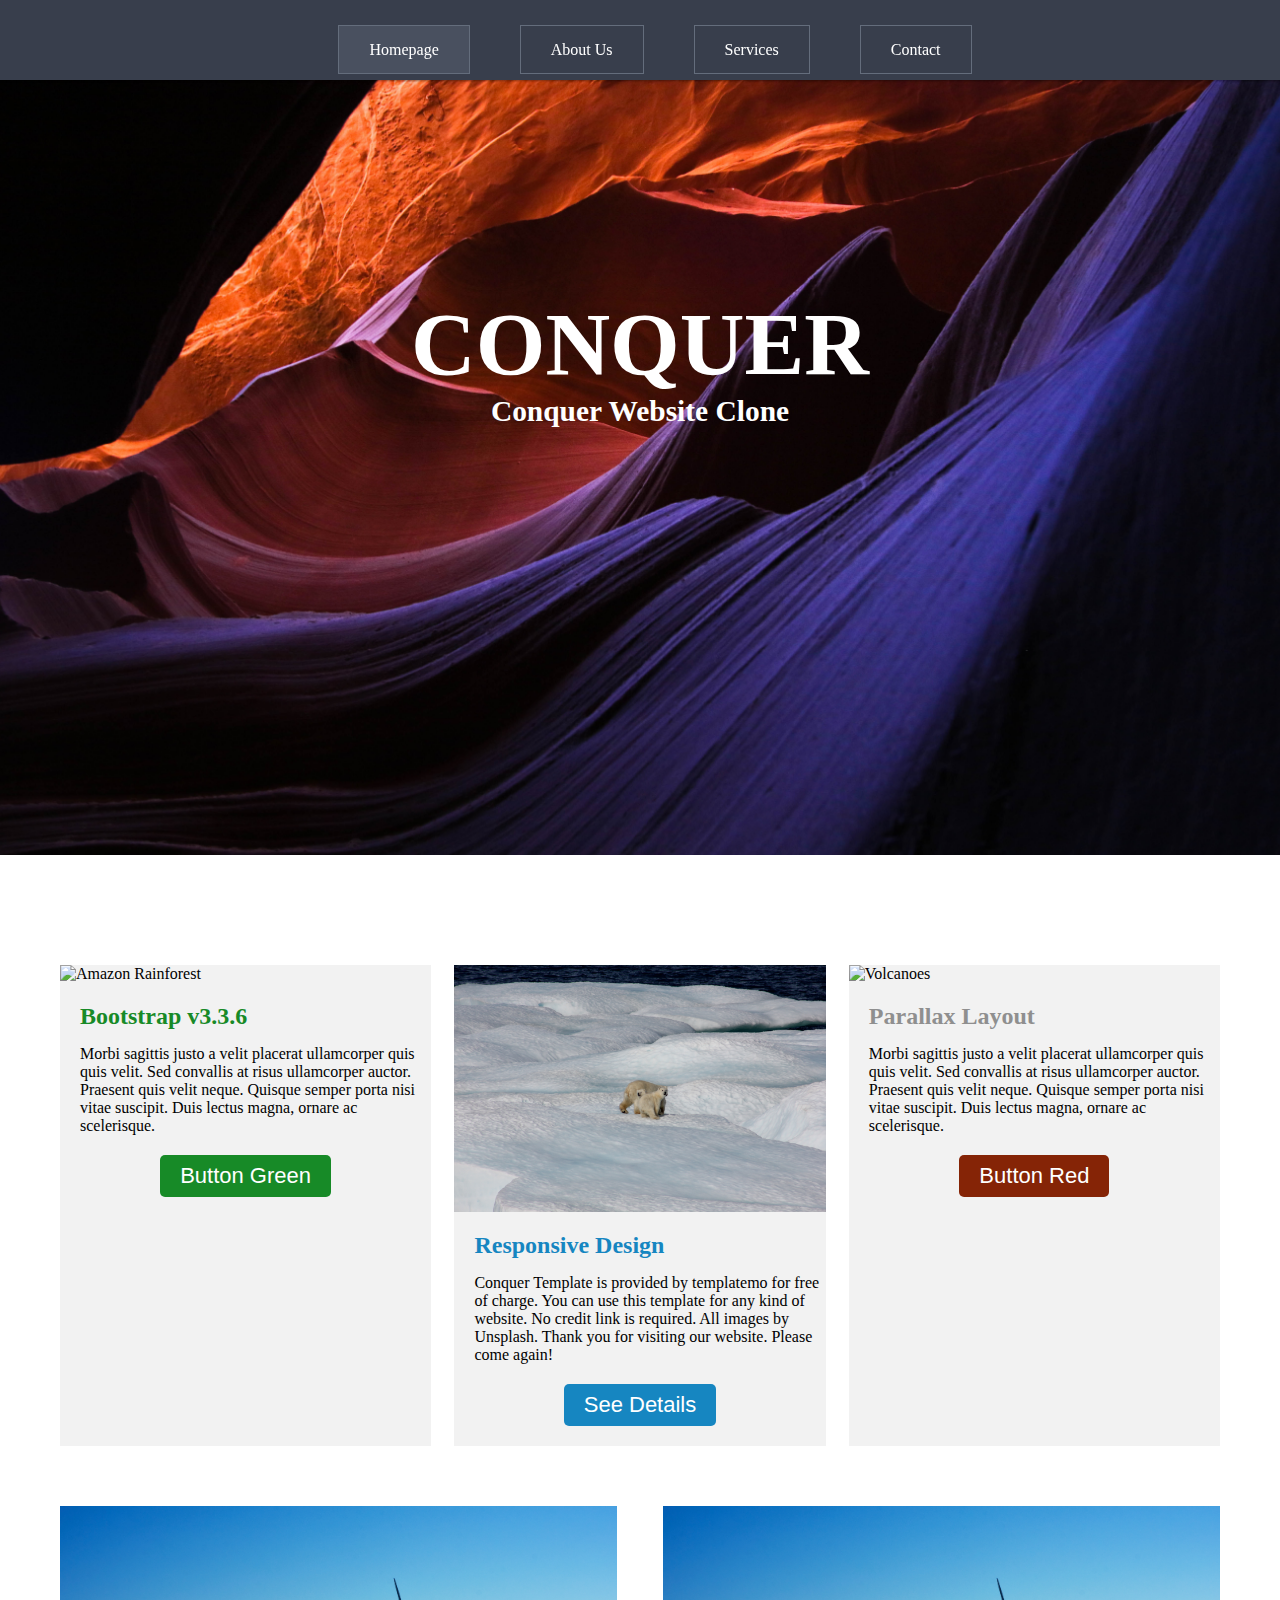
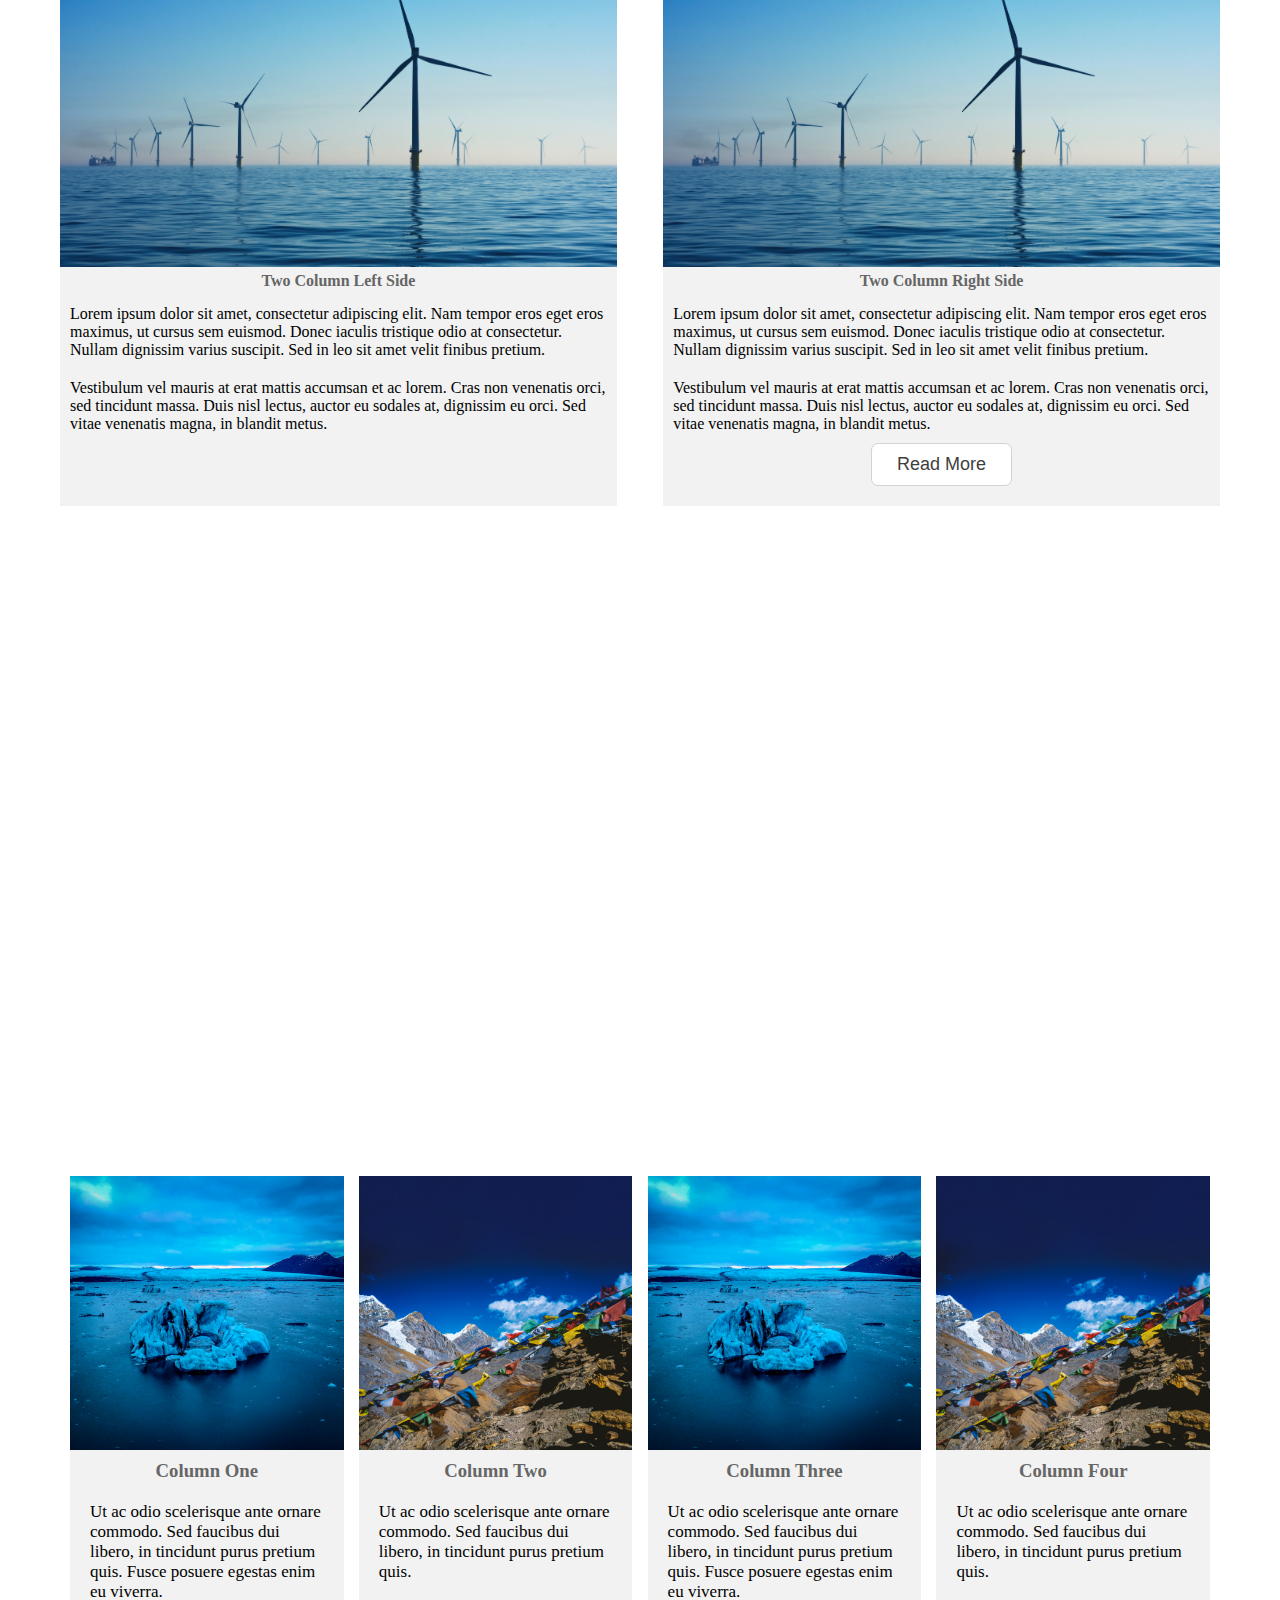
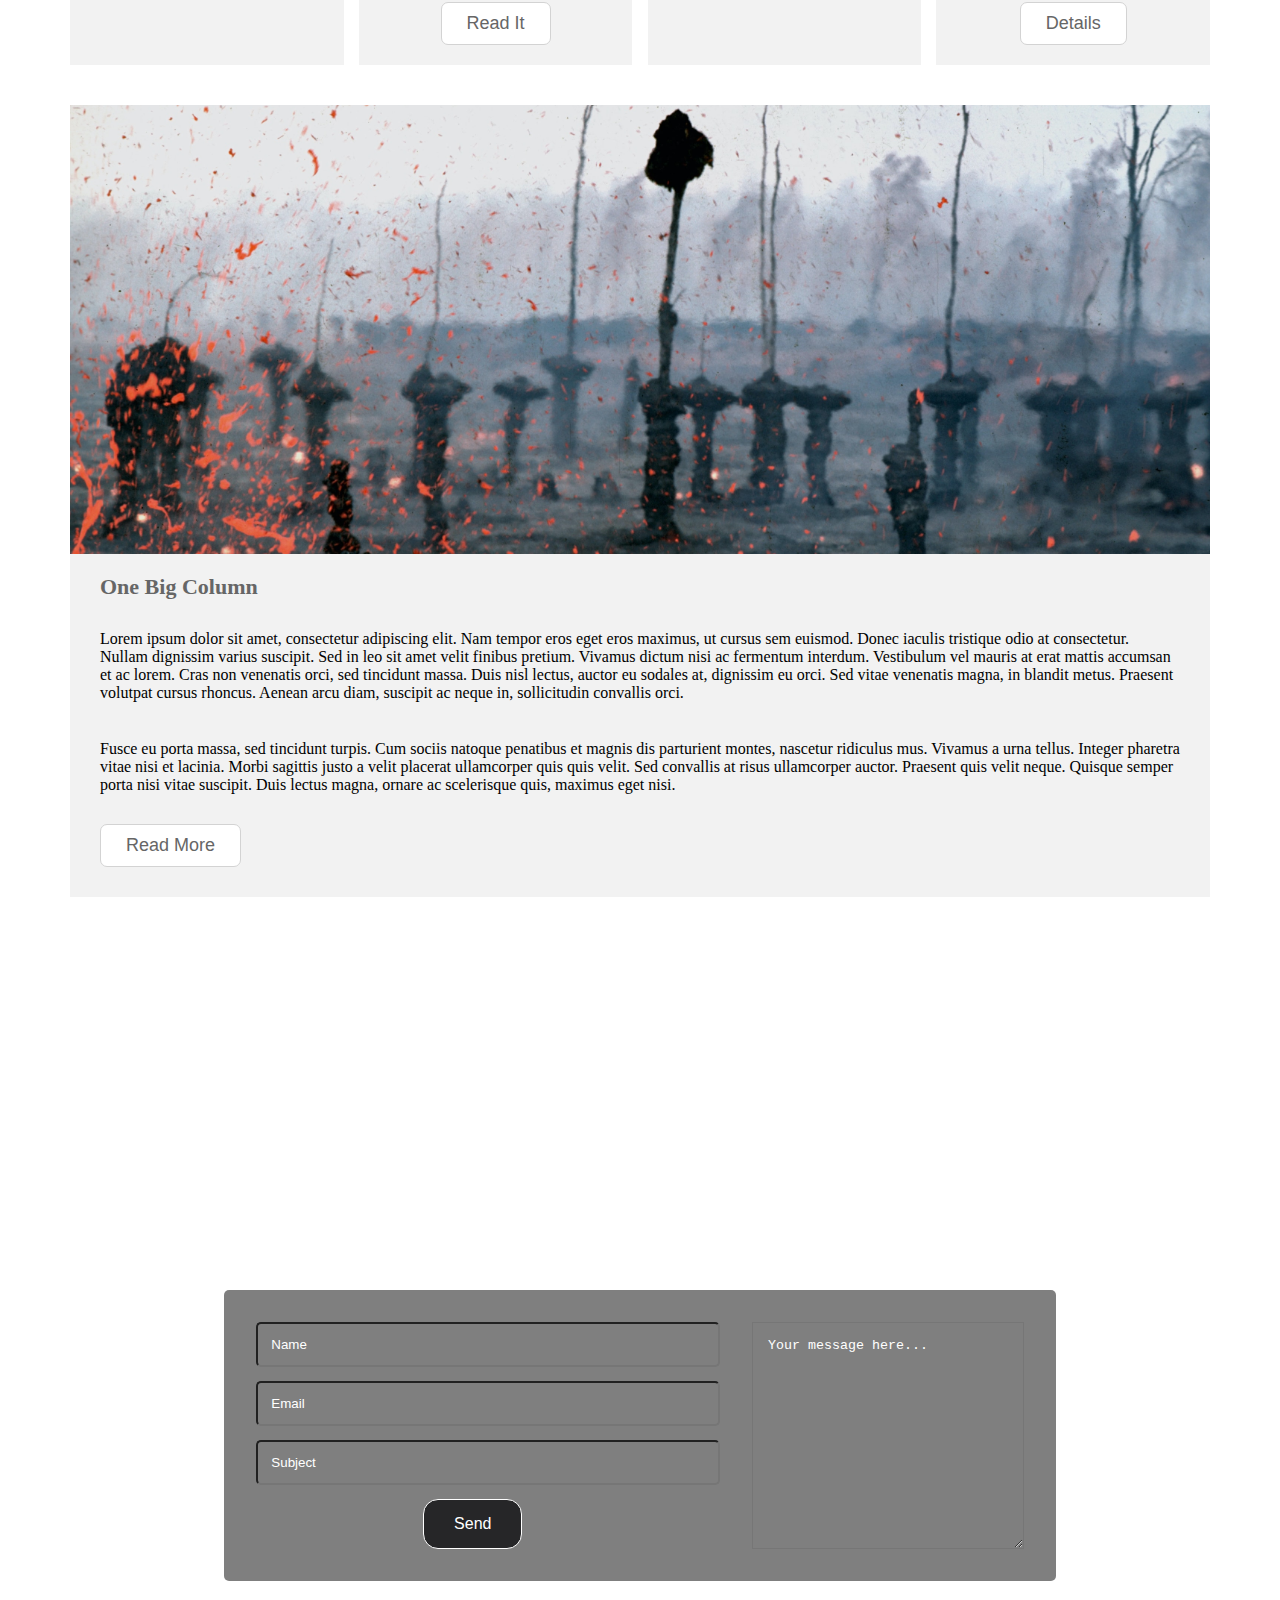
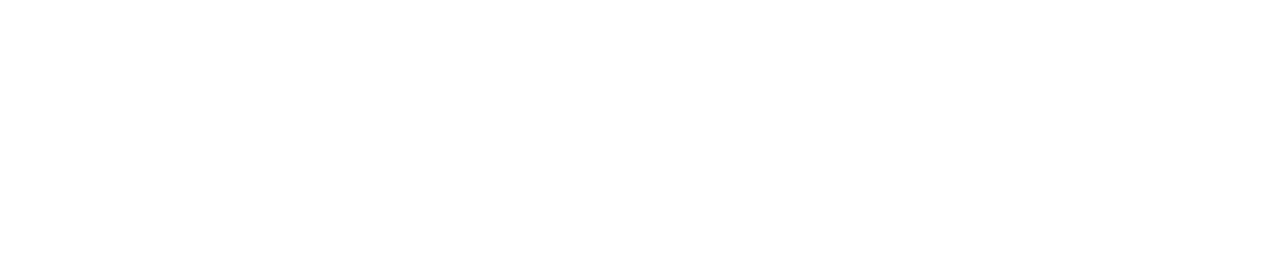
==== index.html @ 20e5e68e "menu" ====
<!DOCTYPE html>
<html lang="en">

<head>
    <meta charset="UTF-8">
    <meta name="viewport" content="width=device-width, initial-scale=1.0">
    <title>Conquer Website Clone</title>
    <link rel="stylesheet" href="style.css">
    <script src="https://kit.fontawesome.com/e065ef4b65.js" crossorigin="anonymous"></script>
</head>

<body>
    
    <div class="top-bar">
       
        <nav class="menu">
            <label for="toggle" class="nav-btn">
                &#9776;
            </label>
            <input type="checkbox" id="toggle" class="hidden" />
         
 
             <div class="nav-wrapper">
             <ul>
 
                 <li ><a href="#home" class="active">Homepage</a></li>
                 <li><a href="#about">About Us</a></li>
                 <li><a href="#services">Services</a></li>
                 <li><a href="#contact">Contact</a></li>
             </ul>
         </div>
         </nav>
        
    
    </div>

    
    <div class="banner">
        <div class="banner-text">
            <div class="banner-text-items">
                <h1>Conquer</h1>
                <h2>Conquer Website Clone</h2>
            </div>
        </div>
    </div>

    <section id="about">


        <div class="about-wrapper">
            <!--Section cards-->
            <div class="card">
                <img src="/img/conscious-design-_eCZjlVE2zI-unsplash.jpg" alt="Amazon Rainforest">
                <h4>Bootstrap v3.3.6</h4>
                <p>Morbi sagittis justo a velit placerat ullamcorper quis quis velit. Sed convallis at risus
                    ullamcorper auctor. Praesent quis velit neque. Quisque semper porta nisi vitae suscipit.
                    Duis lectus magna, ornare ac scelerisque.</p>
                    <button>Button Green</button>
            </div>

            <div class="card">
                <img src="/img/noaa-Om82WVFDHLA-unsplash.jpg" alt="Polar Bear">
                <h4>Responsive Design</h4>
                <p>Conquer Template is provided by templatemo for free of charge. You can use this template for
                    any kind of website. No credit link is required. All images by Unsplash. Thank you for visiting
                    our website. Please come again!</p>
                <button>See Details</button>
            </div>

            <div class="card">
                <img src="/img/yosh-ginsu-qexZLgMcbPc-unsplash.jpg" alt="Volcanoes">
                <h4>Parallax Layout</h4>
                <p>Morbi sagittis justo a velit placerat ullamcorper quis quis velit. Sed convallis at risus
                    ullamcorper auctor. Praesent quis velit neque. Quisque semper porta nisi vitae suscipit.
                    Duis
                    lectus magna, ornare ac scelerisque.
                </p>
                <button>Button Red</button>
            </div>

            <div class="extra-cards">
                <img src="/img/nicholas-doherty-pONBhDyOFoM-unsplash.jpg" alt="Windmill">
                <h4>Two Column Left Side</h4>
                <p>Lorem ipsum dolor sit amet, consectetur adipiscing elit. Nam tempor eros eget eros maximus,
                    ut cursus
                    sem euismod. Donec iaculis tristique odio at consectetur. Nullam dignissim varius suscipit.
                    Sed in
                    leo sit amet velit finibus pretium.</p>
                <p>Vestibulum vel mauris at erat mattis accumsan et ac lorem. Cras non venenatis orci, sed
                    tincidunt
                    massa. Duis nisl lectus, auctor eu sodales at, dignissim eu orci. Sed vitae venenatis magna,
                    in
                    blandit metus.</p>
            </div>

            <div class="extra-cards">
                <img src="/img/nicholas-doherty-pONBhDyOFoM-unsplash.jpg" alt="Windmill">
                <h4>Two Column Right Side</h4>
                <p>Lorem ipsum dolor sit amet, consectetur adipiscing elit. Nam tempor eros eget eros maximus,
                    ut cursus
                    sem euismod. Donec iaculis tristique odio at consectetur. Nullam dignissim varius suscipit.
                    Sed in
                    leo sit amet velit finibus pretium.</p>
                <p>Vestibulum vel mauris at erat mattis accumsan et ac lorem. Cras non venenatis orci, sed
                    tincidunt
                    massa. Duis nisl lectus, auctor eu sodales at, dignissim eu orci. Sed vitae venenatis magna,
                    in
                    blandit metus.</p>
                <button>Read More</button>
            </div>


        </div>
    </section>

  <section id="services">

    <div class="service-banner">
        <div class="service-banner-text">
            <div class="service-banner-text-items">
                <h3>Our Services</h3>
                <p>Nunc diam leo, fringilla vulputate elit lobortis, consectetur vestibulum quam. Sed id
                    felis ligula. In euismod libero at magna dapibus, in rutrum velit lacinia.
                    Etiam a mi quis arcu varius condimentum.</p>
            </div>
        </div>
    </div>

    
<div class="service-wrapper">

            <!--Section cards-->
           <div class="service-card">

                <img src="/img/benjamin-bindewald-lCW7Jg4Ivyo-unsplash.jpg" alt="Iceberg">

                <h3>Column One</h3>
                <p>Ut ac odio scelerisque ante ornare commodo. Sed faucibus dui libero, in tincidunt purus
                    pretium quis.
                    Fusce posuere egestas enim eu viverra.</p>
            </div>

            <div class="service-card">

                <img src="/img/fernando-saltos-wik-W8UfagA-unsplash.jpg" alt="Mountain">

                <h3>Column Two</h3>
                <p>Ut ac odio scelerisque ante ornare commodo. Sed faucibus dui libero, in tincidunt purus
                    pretium quis.
                </p>
                <button>Read It</button>
            </div>

            <div class="service-card">
                <img src="/img/benjamin-bindewald-lCW7Jg4Ivyo-unsplash.jpg" alt="Iceberg">


                <h3>Column Three</h3>
                <p>Ut ac odio scelerisque ante ornare commodo. Sed faucibus dui libero, in tincidunt purus
                    pretium quis.
                    Fusce posuere egestas enim eu viverra.</p>
            </div>

            <div class="service-card">
                <img src="/img/fernando-saltos-wik-W8UfagA-unsplash.jpg" alt="Mountain">

                <h3>Column Four</h3>
                <p>Ut ac odio scelerisque ante ornare commodo. Sed faucibus dui libero, in tincidunt purus
                    pretium quis.
                </p>
                <button>Details</button>
            </div>

           
            <div class="extra-col">
                <img src="/img/usgs-k7WetNdaY6A-unsplash.jpg" alt="">
                <h3>One Big Column</h3>
                <p>Lorem ipsum dolor sit amet, consectetur adipiscing elit. Nam tempor eros eget eros maximus, ut
                    cursus sem euismod. Donec iaculis tristique odio at consectetur. Nullam dignissim varius
                    suscipit. Sed in leo sit amet velit finibus pretium. Vivamus dictum nisi ac fermentum interdum.
                    Vestibulum vel mauris at erat mattis accumsan et ac lorem. Cras non venenatis orci, sed
                    tincidunt massa. Duis nisl lectus, auctor eu sodales at, dignissim eu orci. Sed vitae venenatis
                    magna, in blandit metus. Praesent volutpat cursus rhoncus. Aenean arcu diam, suscipit ac neque
                    in, sollicitudin convallis orci.</p><br>
                <p>Fusce eu porta massa, sed tincidunt turpis. Cum sociis natoque penatibus et magnis dis parturient
                    montes, nascetur ridiculus mus. Vivamus a urna tellus. Integer pharetra vitae nisi et lacinia.
                    Morbi sagittis justo a velit placerat ullamcorper quis quis velit. Sed convallis at risus
                    ullamcorper auctor. Praesent quis velit neque. Quisque semper porta nisi vitae suscipit. Duis
                    lectus magna, ornare ac scelerisque quis, maximus eget nisi.</p>

                <button>Read More</button>
            </div>
          

    </section>
    
    <section id="contact">
        <div class="contact-wrapper">

            <div class="contact-text">
                <h2>Contact Form</h2>
                <p>Nunc diam leo, fringilla vulputate elit lobortis, consectetur vestibulum quam. Sed id
                    felis ligula. In euismod libero at magna dapibus, in rutrum velit lacinia.
                    Etiam a mi quis arcu varius condimentum.
                    </p>
                    
            </div>

            <form class="form-area">
                <div class="message-area">
                    <textarea name="" id="msg" placeholder="Your message here..."></textarea>
                </div>

                <div class="details-area">

                    <input type="text" name="" id="name" placeholder="Name" autocomple="off" required>


                    <input type="email" name="" id="name" placeholder="Email" autocomplete="off" required>


                    <input type="text" name="" id="name" placeholder="Subject" autocomplete="off" required>

                    <button type="submit">Send</button>
                </div>

            </form>
           
        </div>
        <button class="btn btn-hidden">
        <i class="fas fa-chevron-circle-up"></i>
    </button>
    </section>
    

  <footer>
   
  </footer>
  
<script src="index.js"></script>


</body>

</html>
---- style.css ----
* {
    margin: 0;
    padding: 0;
}

/* Banner */

.banner {
    background-image: url(/img/jeremy-bishop-tTY4nthc2IY-unsplash.jpg);
    max-width: 100%;
    /*max-width: 1000px;*/
    background-size: cover;
    height: 95vh;
    background-attachment: fixed;
    background-position: center;
    background-repeat: no-repeat;

    
}

.banner-text {
    display: flex;
    padding: 15% 0;
}

.banner-text-items {
    color: #fff;
    margin: auto;
    text-align: center;
    width: 50%;
}

.banner-text-items h1 {
    font-size: 7vw;
    padding-top: 100px;
    text-transform: uppercase;
}

.banner-text-items h2 {
    font-size: 2.3vw;
}

.top-bar {
    width: 100%;
    height: 50px;
    background-color: #383E4C;
    position: fixed;
    box-shadow: 1px 1px 2px rgba(0, 0, 0, 0.4);
    display: flex;
    align-items: center;
    justify-content: center;
    padding: 15px;
}

/*#nav {
   
    position: absolute;
    top: 15px;
    right: 60px;
}*/
.menu ul {
    display: flex;
    list-style-type: none;
    flex-flow: row wrap;
    margin: 20px;
}

.menu ul li {
    padding: 25px;
}

.menu ul li a {
    color: #fff;
    font-size: 1em;
    text-decoration: none;
    border: 1px solid #646D7C;
    padding: 15px 30px;
}

.menu ul li a:hover {
    background-color: #49505F;
}

.nav-btn i {
    width: 35px;
    height: 5px;
    background-color: black;
    margin: 6px 0;
}

a.active {
    background-color: #49505F;
}




/*Section - About */

.about-wrapper {
    display: flex;
    flex-wrap: wrap;
    justify-content: space-between;
    margin: 60px;
    padding-top: 50px;
}

.card {
    flex: 0 1 32%;

}

.card img, .extra-cards img {
    display: block;
    border: 0;
    width: 100%;
    height: auto;
}

.about-wrapper .card, .extra-cards {
    background-color: #F2F2F2;
    padding-bottom: 20px;
}

#about .about-wrapper .card:nth-child(1) h4 {
    color: #178A27;
}

#about .about-wrapper .card:nth-child(2) h4 {
    color: #1686C1;
}

#about .about-wrapper .card:nth-child(3) h4 {
    color: #8F8F8F;
}

.about-wrapper .card h4 {
    font-size: 24px;
    padding: 20px 0 15px 20px;
}

.about-wrapper .card p {
    padding: 0 0 20px 20px;
}

.about-wrapper button {
    font-size: 22px;
    display: block;
    margin: 0 auto;
    padding: 8px 20px;
    border-radius: 5px;
    color: #fff;
    border: none;
}

.about-wrapper button:hover {
    cursor: pointer;
    opacity: 0.7;
    transition: 0.3s;
}

#about .about-wrapper .card:nth-child(1) button {
    background-color: #178A27;
}

#about .about-wrapper .card:nth-child(2) button {
    background-color: #1686C1;
}

#about .about-wrapper .card:nth-child(3) button {
    background-color: #852406;
}

.extra-cards {
    margin-top: 60px;
    padding-bottom: 20px;
    flex: 0 1 48%;
}

.extra-cards h4 {
    color: #666666;
    text-align: center;
    padding: 5px;
}

.extra-cards p {
    padding: 10px;
}

.extra-cards button {
    font-size: 18px;
    color: #3f3e3e;
    background-color: #fff;
    border: 1px solid lightgray;
    display: flex;
    border-radius: 7px;
    padding: 10px 25px;
}

.extra-cards button:hover {
    background-color: lightgray;
    transition: none;
}

/*Services*/

.service-banner {
    background-image: url(/img/hazal-ozturk-yiEYUO0Geic-unsplash.jpg);
    width: 100%;
    background-size: cover;
    height: 60vh;
    background-repeat: no-repeat;
    background-attachment: fixed;
    background-position: center;
}

.service-banner-text {
    display: flex;
    padding: 10% 0;
}

.service-banner-text-items {
    color: #fff;
    margin: auto;
    text-align: center;
}

.service-banner-text-items h3 {
    font-size: 5vw;
    text-transform: uppercase;
}

.service-banner-text-items p {
    font-size: 1.46vw;
    /*width: 50em;*/
}

.service-wrapper {
    display: flex;
    flex-wrap: wrap;
    justify-content: space-between;
    margin: 70px;
    flex: 1;
}

.service-card {
    flex: 0 1 24%;
}

.service-card img {
    display: block;
    border: 0;
    width: 100%;
    height: auto;
}

.service-card {
    background-color: #F2F2F2;
    padding-bottom: 20px;
}

.service-card h3 {
    color: #666666;
    padding-top: 10px;
    text-align: center;
}

.service-card p {
    font-size: 17px;
    padding: 20px;
}

.service-card button {
    font-size: 18px;
    color: #666666;
    background-color: #fff;
    border: 1px solid lightgray;
    display: block;
    margin: 0 auto;
    border-radius: 7px;
    padding: 10px 25px;
}

.extra-col {
    display: flex;
    flex-wrap: wrap;
    justify-content: space-between;
    margin-top: 40px;
    background-color: #F2F2F2;
}

.extra-col img {
    display: block;
    border: 0;
    width: 100%;
    height: auto;
}

.extra-col h3, .extra-col button {
    color: #666666;
}

.extra-col h3 {
    padding: 20px 30px;
    font-size: 22px;
}

.extra-col p {
    margin: 10px;
    padding: 0 20px;
}

.extra-col button {
    font-size: 18px;
    background-color: #fff;
    border: 1px solid lightgray;
    border-radius: 7px;
    margin-top: 20px;
    padding: 10px 25px;
    margin-left: 30px;
    margin-bottom: 30px;
}

.extra-col button:hover {
    cursor: pointer;
    background-color: #eeeeee;
    color: #1e1675;
}

/*Contact*/

.contact-wrapper {
    background-image: url(/img/sebastian-unrau-9Yz9Us5-D0s-unsplash.jpg);
    background-size: cover;
    background-repeat: no-repeat;
    width: 100%;
    height: 100vh;
    background-attachment: fixed;
    background-position: center;
}

.contact-text h2 {
    color: #fff;
    display: flex;
    font-size: 35px;
    justify-content: center;
    padding-top: 8%;
}

.contact-text p {
    color: #fff;
    display: flex;
    font-size: 1.83vw;
    text-align: center;
    padding: 2em 3em 0px 7em;
}

.form-area {
    display: flex;
    background: rgba(0, 0, 0, 0.5);
    border-radius: 5px;
    padding: 2em;
    width: 60%;
    margin: 5em auto;
}

::placeholder {
    color: #fff;
}

.message-area {
    display: flex;
    flex-direction: column;
    order: 2;
}

.message-area textarea {
    flex: 1;
    min-width: 18em;
    background: transparent;
    color: #fff;
    padding: 15px;
}

.details-area {
    flex: 1;
    order: 1;
    margin-right: 3.9em;
}

.details-area input {
    width: 100%;
    background: transparent;
    color: #fff;
    border-radius: 5px;
}

.details-area input, .details-area button {
    padding: 1em;
    margin-bottom: 1em;
}

.details-area button {
    background: #262628;
    color: #fff;
    border: 1px solid #fff;
    padding: 15px 30px;
    border-radius: 15px;
    font-size: 16px;
    display: block;
    margin: 0 auto;
}

.details-area button:hover {
    cursor: pointer;
    background-color: #fff;
    color: #262628;
}

button.btn {
    background-color: transparent;
    border: none;
}

.btn {
    position: fixed;
    z-index: 99;
    font-size: 40px;
    color: #262628;
    cursor: pointer;
    right: 2px;
    bottom: 20px;
    transition: all 300ms;
}

.btn:hover {
    opacity: .95;
}

.btn-hidden {
    visibility: hidden;
    opacity: 0;
}

/*Responsive Design*/

/*Mobile*/

@media screen and (max-width: 425px) {
.top-bar {
    background-color: transparent;
    box-shadow: none;
}

.menu ul {
    flex-direction: column;
}

.menu ul li {
    padding: 15px;
    background-color: red;
}

.menu ul li:nth-child(1) {
    margin-top: 170px;
}


.menu ul li a {
    border: none;
    
    padding: 8px 140px;
  
}


    
    
      
   /* .top-bar,
    .nav-wrapper {
        visibility: hidden;
    }
    button.btn.btn-hidden {
        visibility: hidden;
    }*/
    body {
        background-color: red;
    }

   .about-wrapper  {
/*display: block;*/
flex-direction: column;
    }
.card {
    margin-bottom: 30px;
}

.card:nth-child(3) {
    margin-bottom: 10px;
}

.service-wrapper {
    flex-direction: column;
}
.service-card {
    margin-bottom: 30px;
}

.extra-col {
    column-width: 100%;
}
.service-banner-text {
    padding: 30% 0;
}

.form-area {
    flex-direction: column;
    padding-bottom: 80px;
}
.details-area button {
    position: absolute;
    bottom: -1226%;
}
}
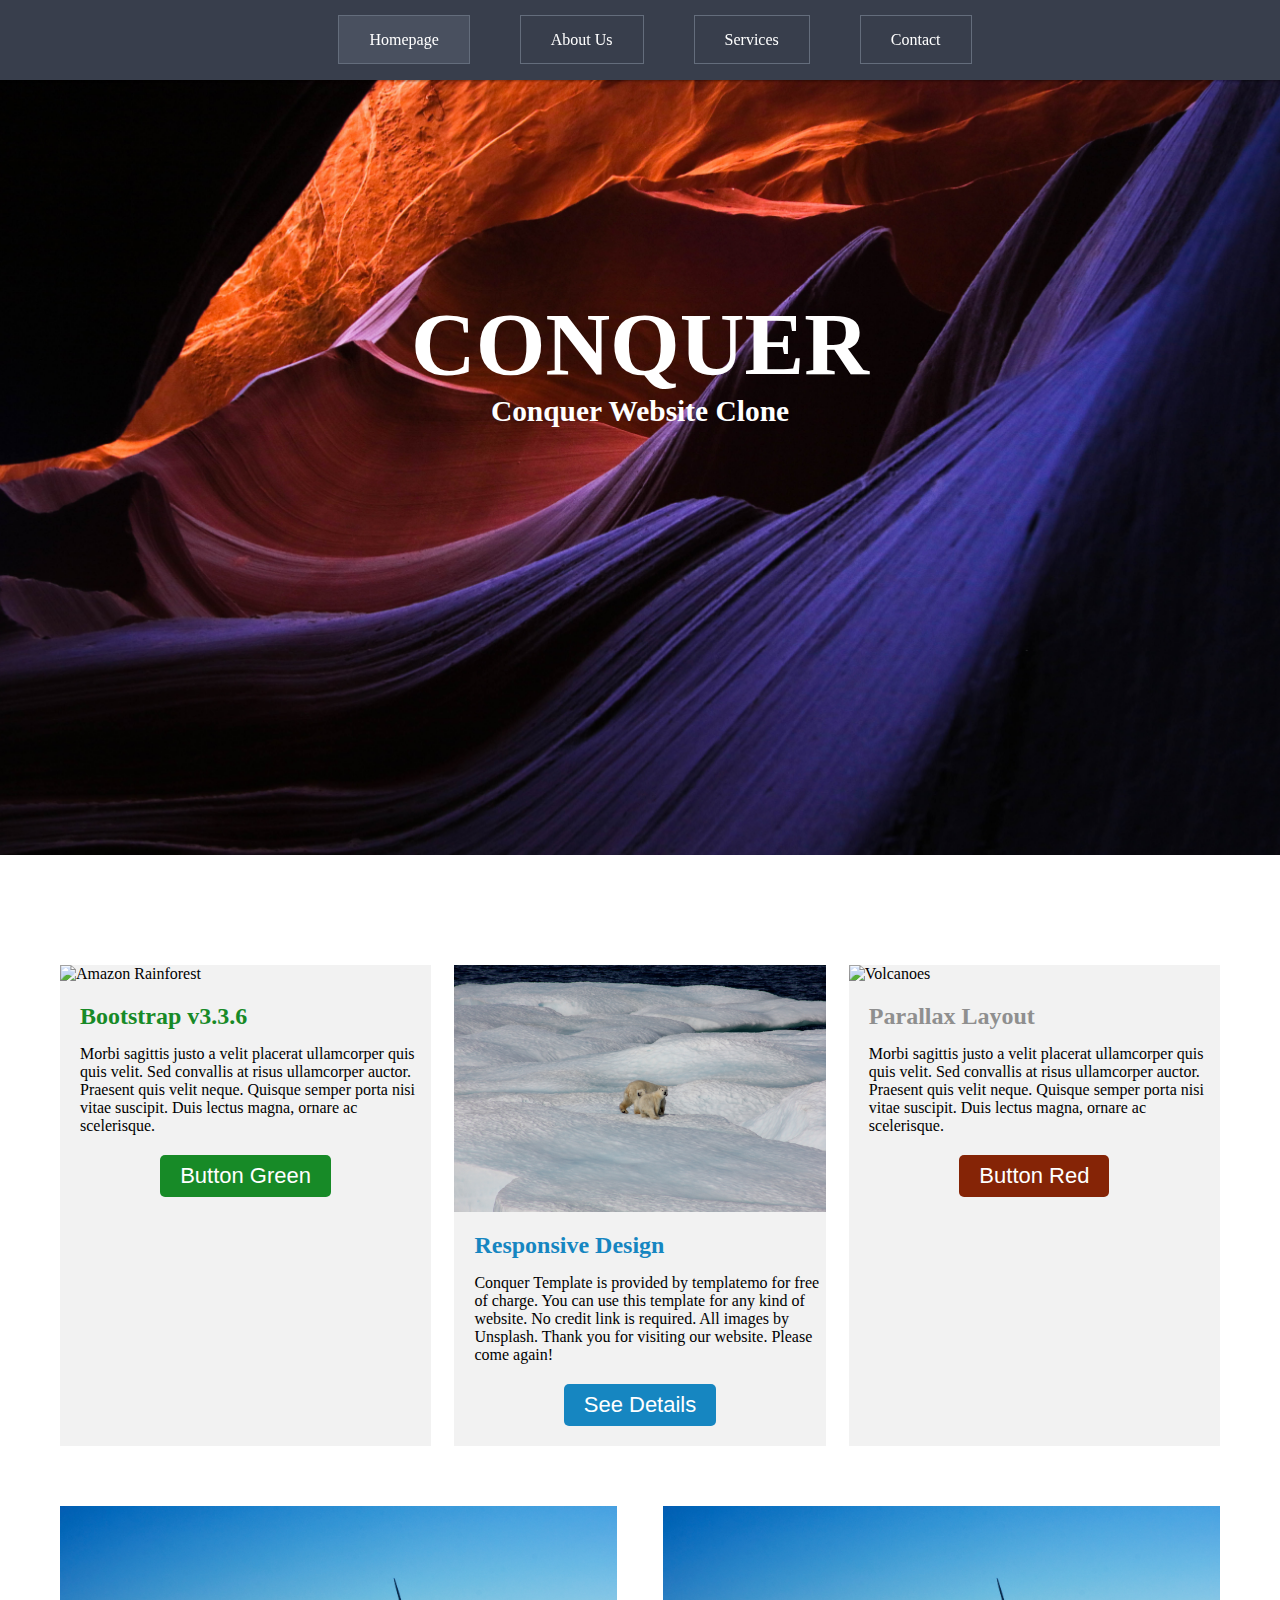
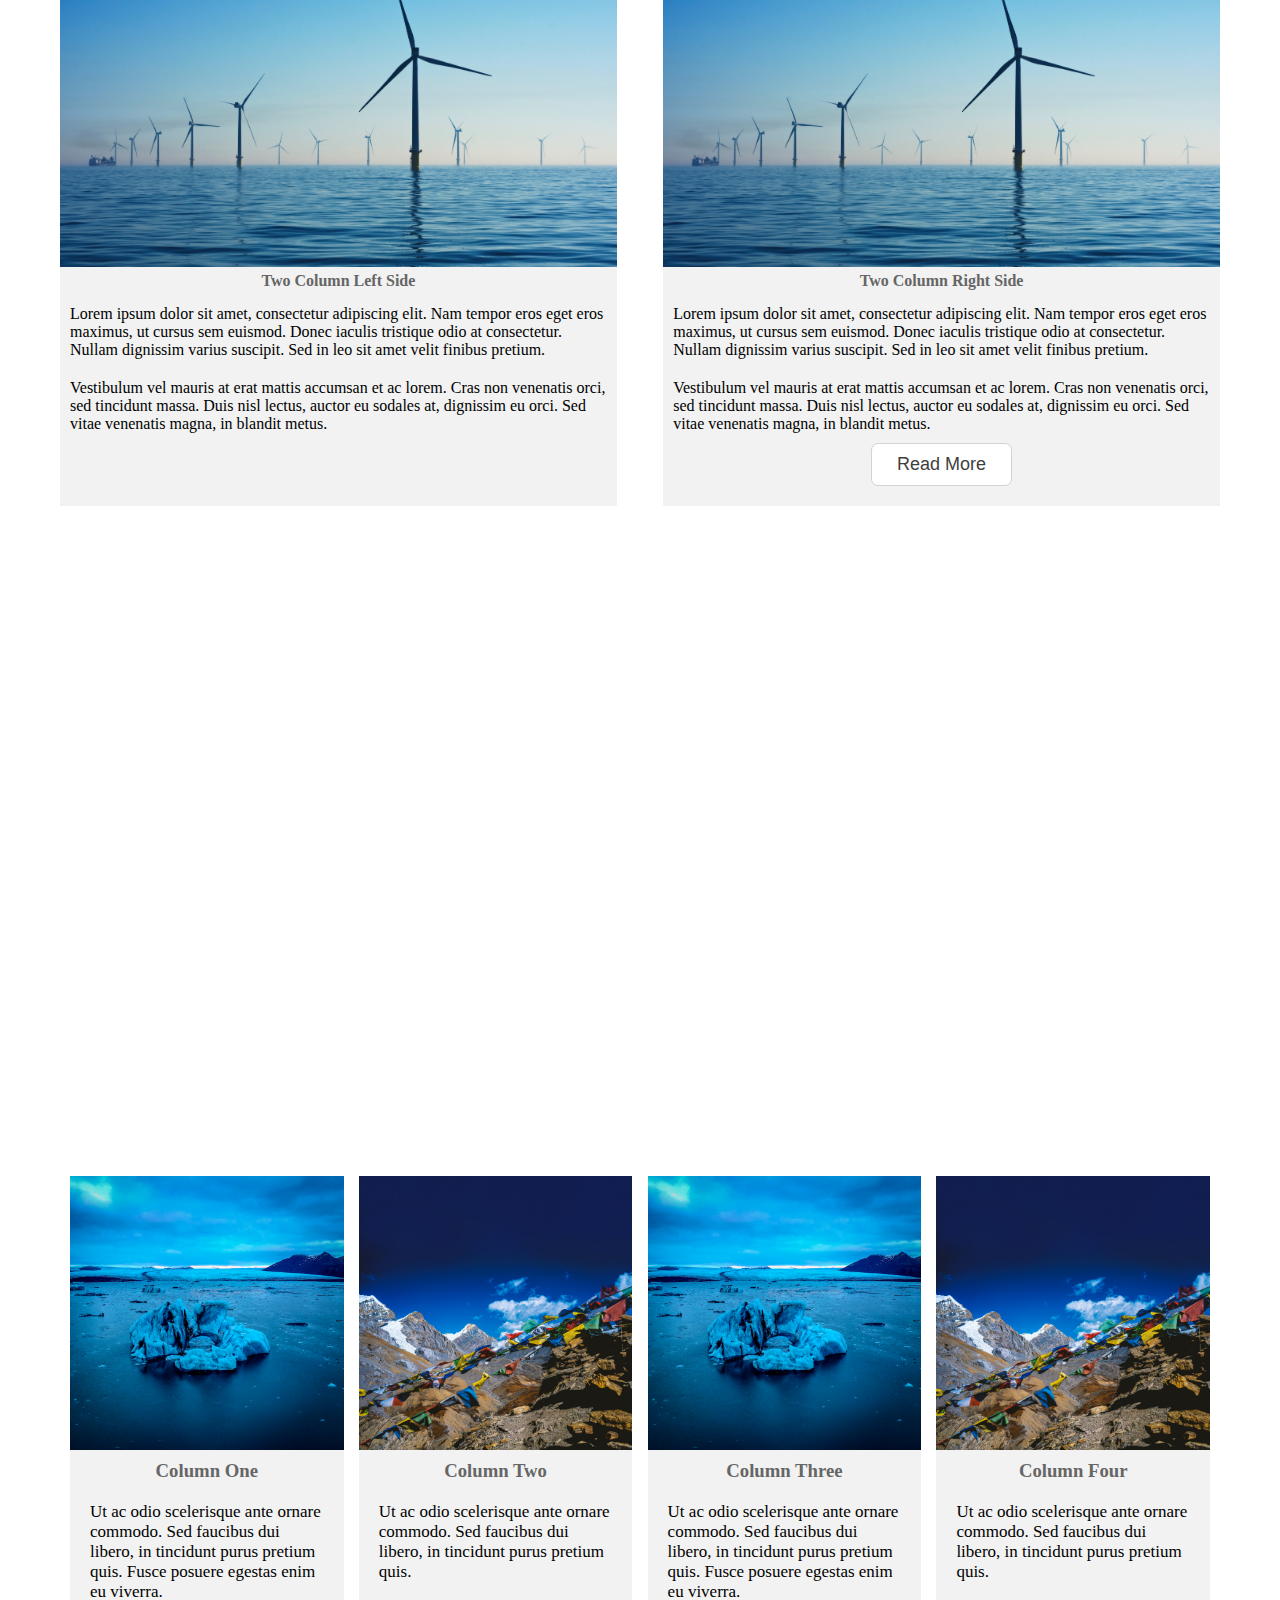
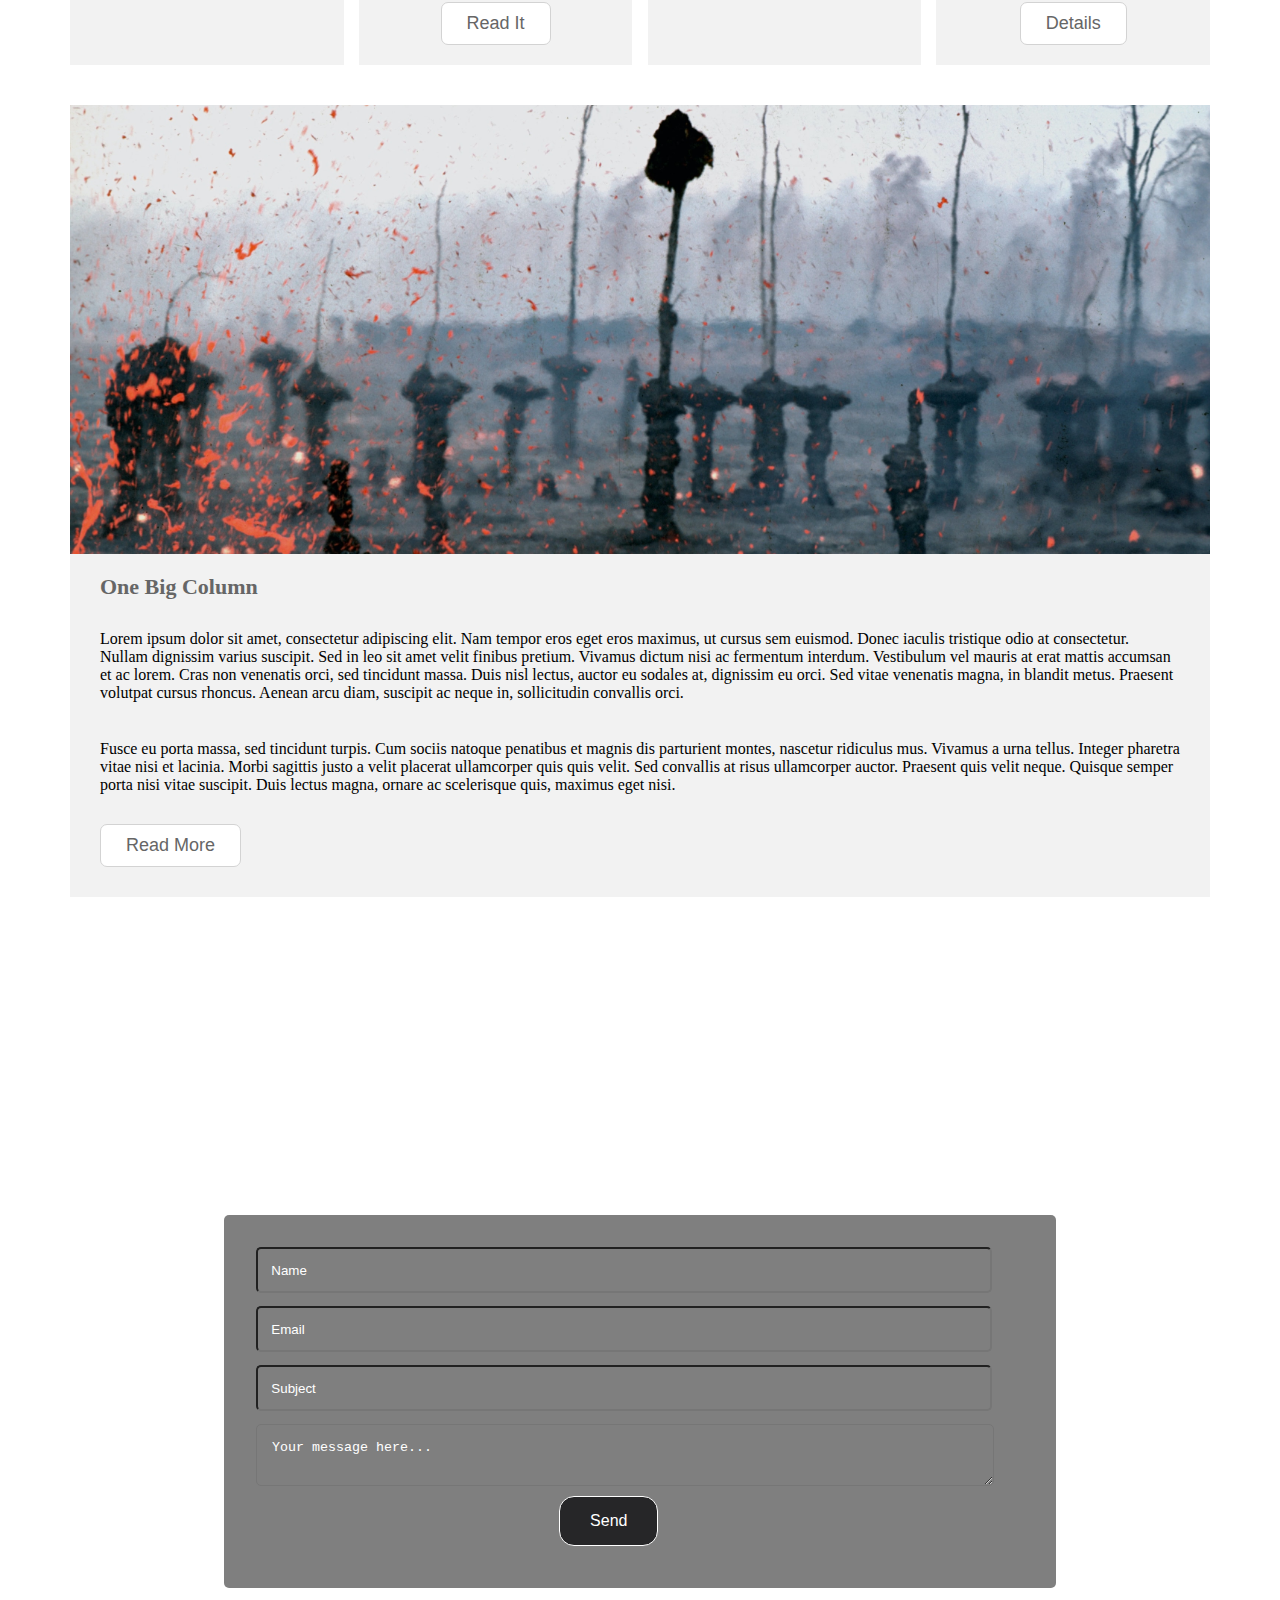
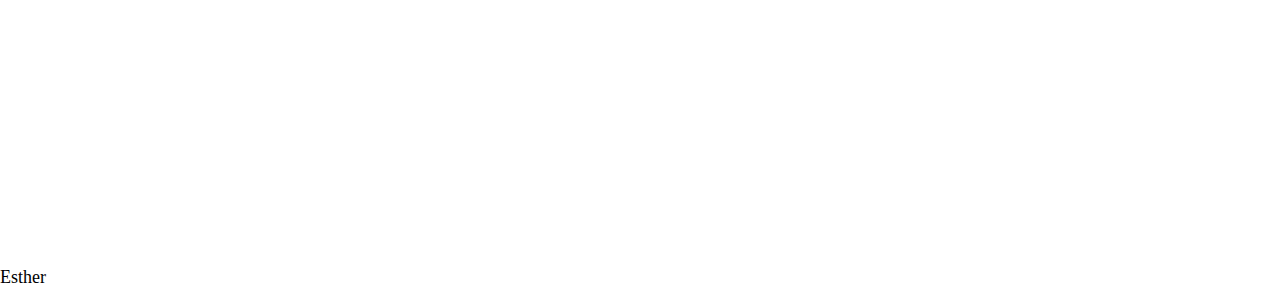
==== commit 756f7d28: "mobile" ====
--- a/index.html
+++ b/index.html
@@ -207,9 +207,7 @@
             </div>
 
             <form class="form-area">
-                <div class="message-area">
-                    <textarea name="" id="msg" placeholder="Your message here..."></textarea>
-                </div>
+
 
                 <div class="details-area">
 
@@ -220,6 +218,10 @@
 
 
                     <input type="text" name="" id="name" placeholder="Subject" autocomplete="off" required>
+
+                    <div class="message-area">
+                        <textarea name="" id="msg"  placeholder="Your message here..."></textarea>
+                    </div>
 
                     <button type="submit">Send</button>
                 </div>
@@ -234,7 +236,7 @@
     
 
   <footer>
-   
+   <p>Esther</p> 
   </footer>
   
 <script src="index.js"></script>
--- a/style.css
+++ b/style.css
@@ -52,6 +52,22 @@
     padding: 15px;
 }
 
+label.nav-btn {
+    position: absolute;
+    top: 20px;
+    right: 40px;
+    font-size: 26px;
+    display: none;
+}
+
+input#toggle {
+    position: absolute;
+    top: 26px;
+    right: 40px;
+
+    display: none;
+}
+
 /*#nav {
    
     position: absolute;
@@ -342,7 +358,7 @@
 .contact-text h2 {
     color: #fff;
     display: flex;
-    font-size: 35px;
+    font-size: 2.56vw;
     justify-content: center;
     padding-top: 8%;
 }
@@ -352,7 +368,7 @@
     display: flex;
     font-size: 1.83vw;
     text-align: center;
-    padding: 2em 3em 0px 7em;
+    padding: 1em 3em 0px 7em;
 }
 
 .form-area {
@@ -361,7 +377,7 @@
     border-radius: 5px;
     padding: 2em;
     width: 60%;
-    margin: 5em auto;
+    margin: 2em auto;
 }
 
 ::placeholder {
@@ -376,10 +392,11 @@
 
 .message-area textarea {
     flex: 1;
-    min-width: 18em;
     background: transparent;
     color: #fff;
     padding: 15px;
+    width: 100%;
+    border-radius: 5px;
 }
 
 .details-area {
@@ -408,7 +425,7 @@
     border-radius: 15px;
     font-size: 16px;
     display: block;
-    margin: 0 auto;
+    margin: 10px auto;
 }
 
 .details-area button:hover {
@@ -442,54 +459,60 @@
     opacity: 0;
 }
 
+footer p {
+    font-size: 18px;
+}
+
 /*Responsive Design*/
 
 /*Mobile*/
 
-@media screen and (max-width: 425px) {
-.top-bar {
-    background-color: transparent;
-    box-shadow: none;
-}
-
-.menu ul {
-    flex-direction: column;
-}
-
-.menu ul li {
-    padding: 15px;
-    background-color: red;
-}
-
-.menu ul li:nth-child(1) {
-    margin-top: 170px;
-}
-
-
-.menu ul li a {
-    border: none;
-    
-    padding: 8px 140px;
-  
-}
-
-
+@media screen and (max-width: 767px) {
+
+    .top-bar {
+        background-color: transparent;
+        box-shadow: none;
+       
+    }
+
+    label.nav-btn {
+        display: block;
+        cursor: pointer;
+        color: #fff;
+    }
+
+    .nav-wrapper {
+        text-align: center;
+        width: 100%;
+        display: none;
+    }
+
+    .menu ul {
+        flex-direction: column;
+    }
+
+    .menu ul li {
+        padding: 15px;
+        background-color: #a6a8ad;
+    }
+
+    .menu ul li:nth-child(1) {
+        margin-top: 170px;
+    }
     
     
-      
-   /* .top-bar,
-    .nav-wrapper {
-        visibility: hidden;
-    }
-    button.btn.btn-hidden {
-        visibility: hidden;
-    }*/
-    body {
-        background-color: red;
-    }
+    .menu ul li a {
+        border: none;
+        padding: 8px 110px;
+    }
+
+    input#toggle:checked + .nav-wrapper {
+            display: block;
+    }
+    
 
    .about-wrapper  {
-/*display: block;*/
+
 flex-direction: column;
     }
 .card {
@@ -516,12 +539,13 @@
 
 .form-area {
     flex-direction: column;
-    padding-bottom: 80px;
-}
-.details-area button {
-    position: absolute;
-    bottom: -1226%;
-}
+    width: 60%;
+}
+
+}
+
+@media screen and (min-width: 521px) and (max-width: 787px) {
+    
 }
 
 
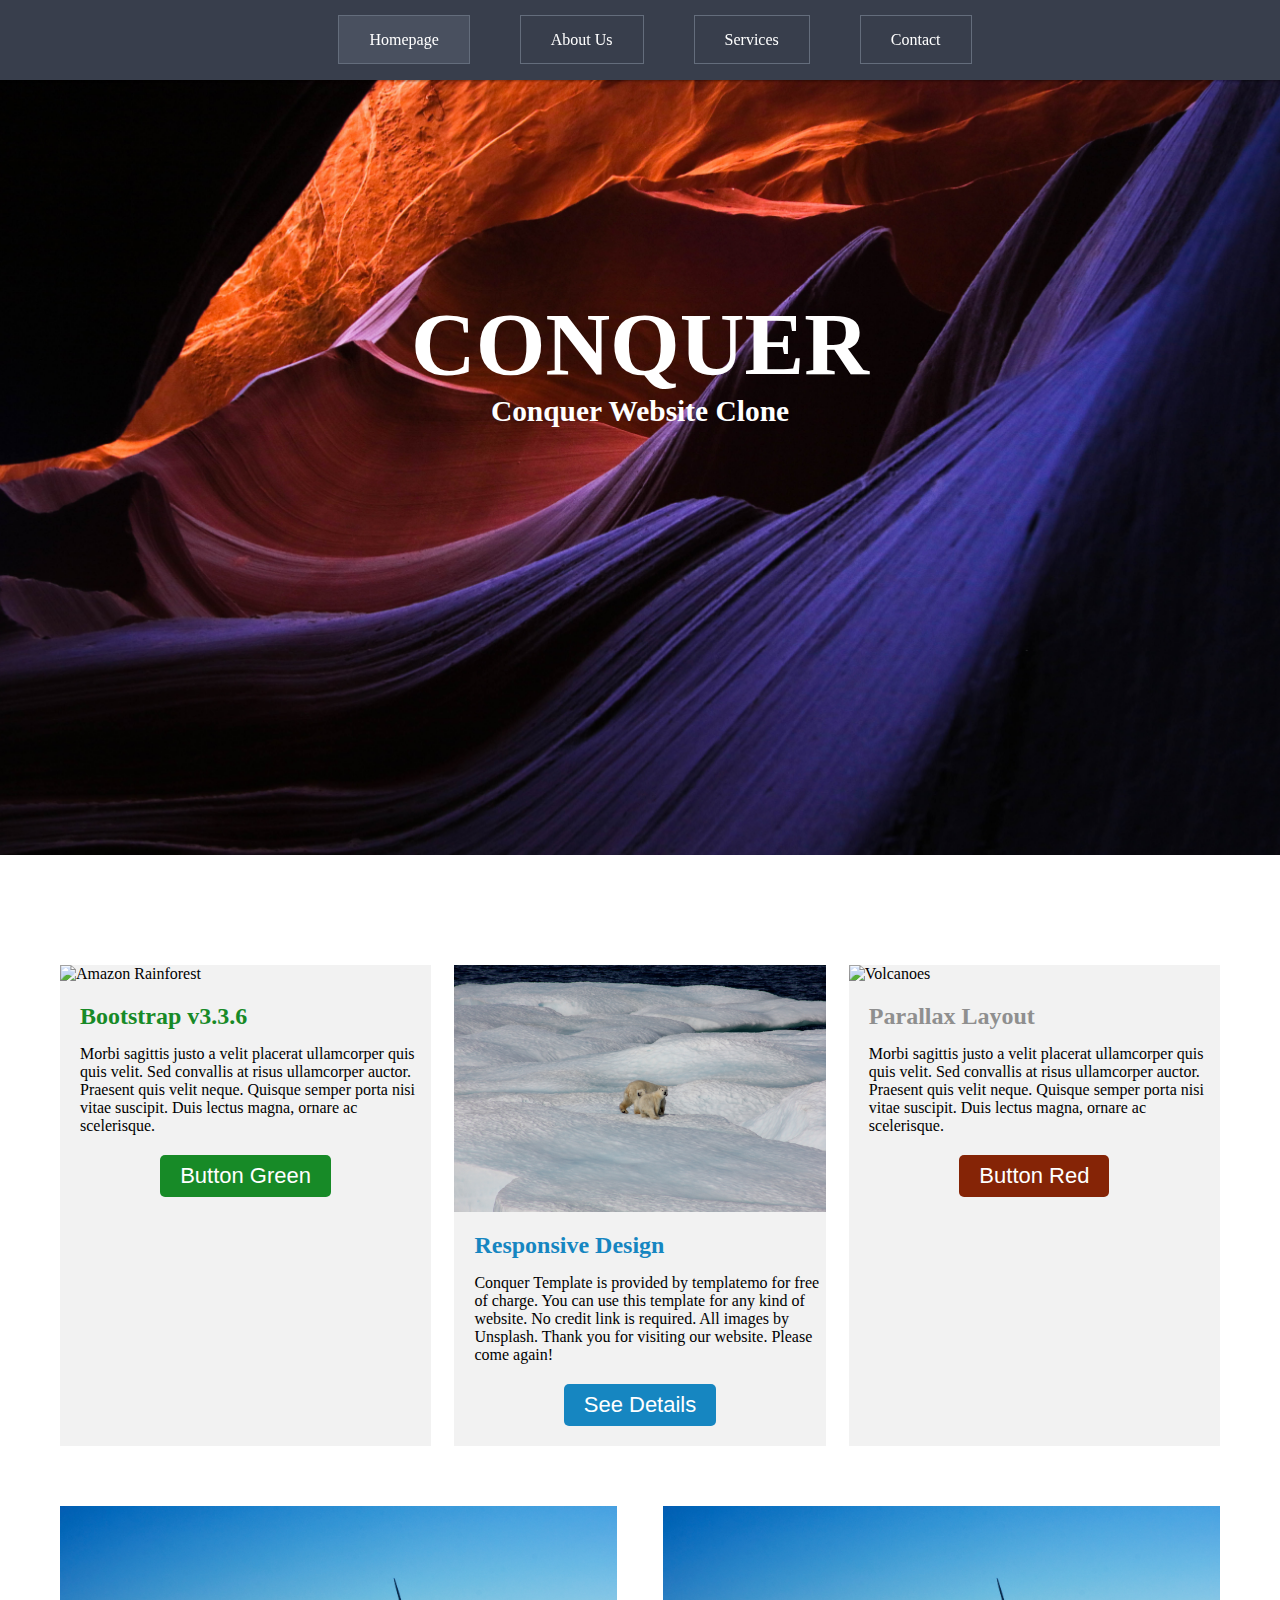
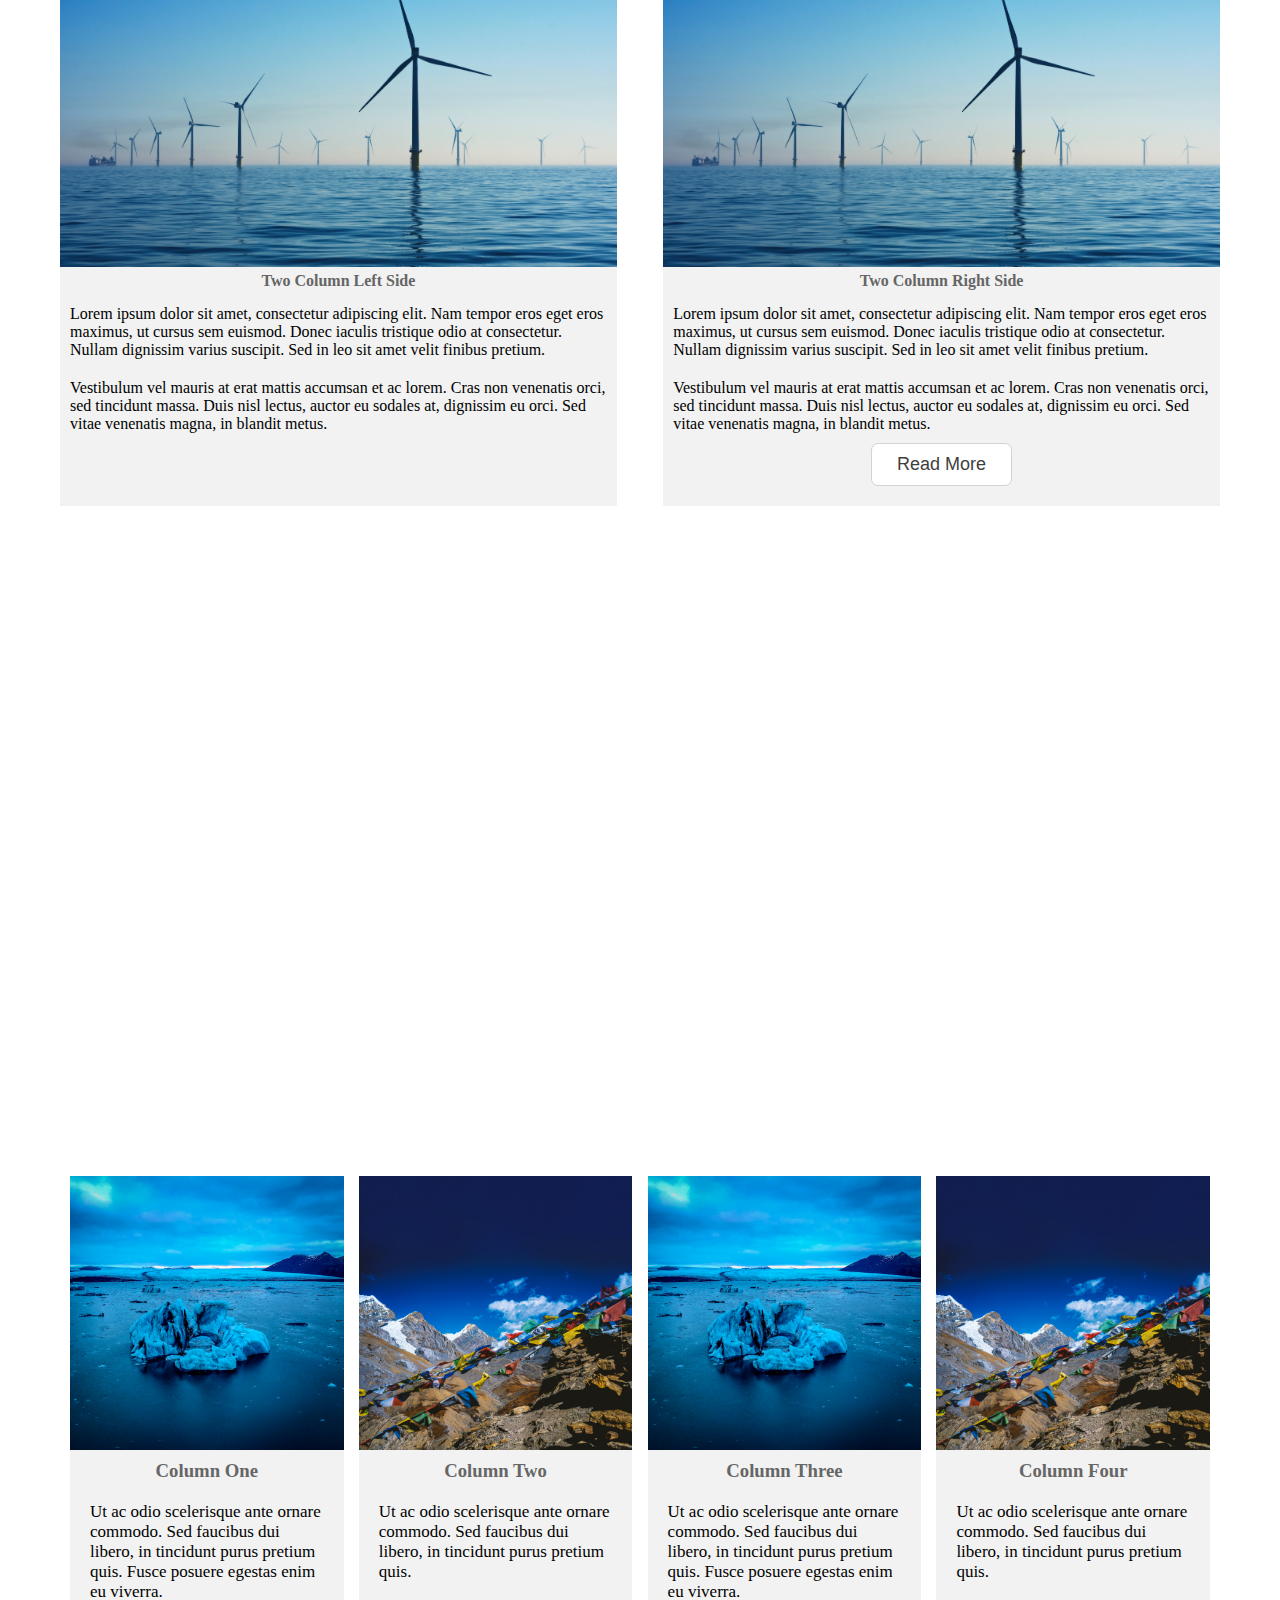
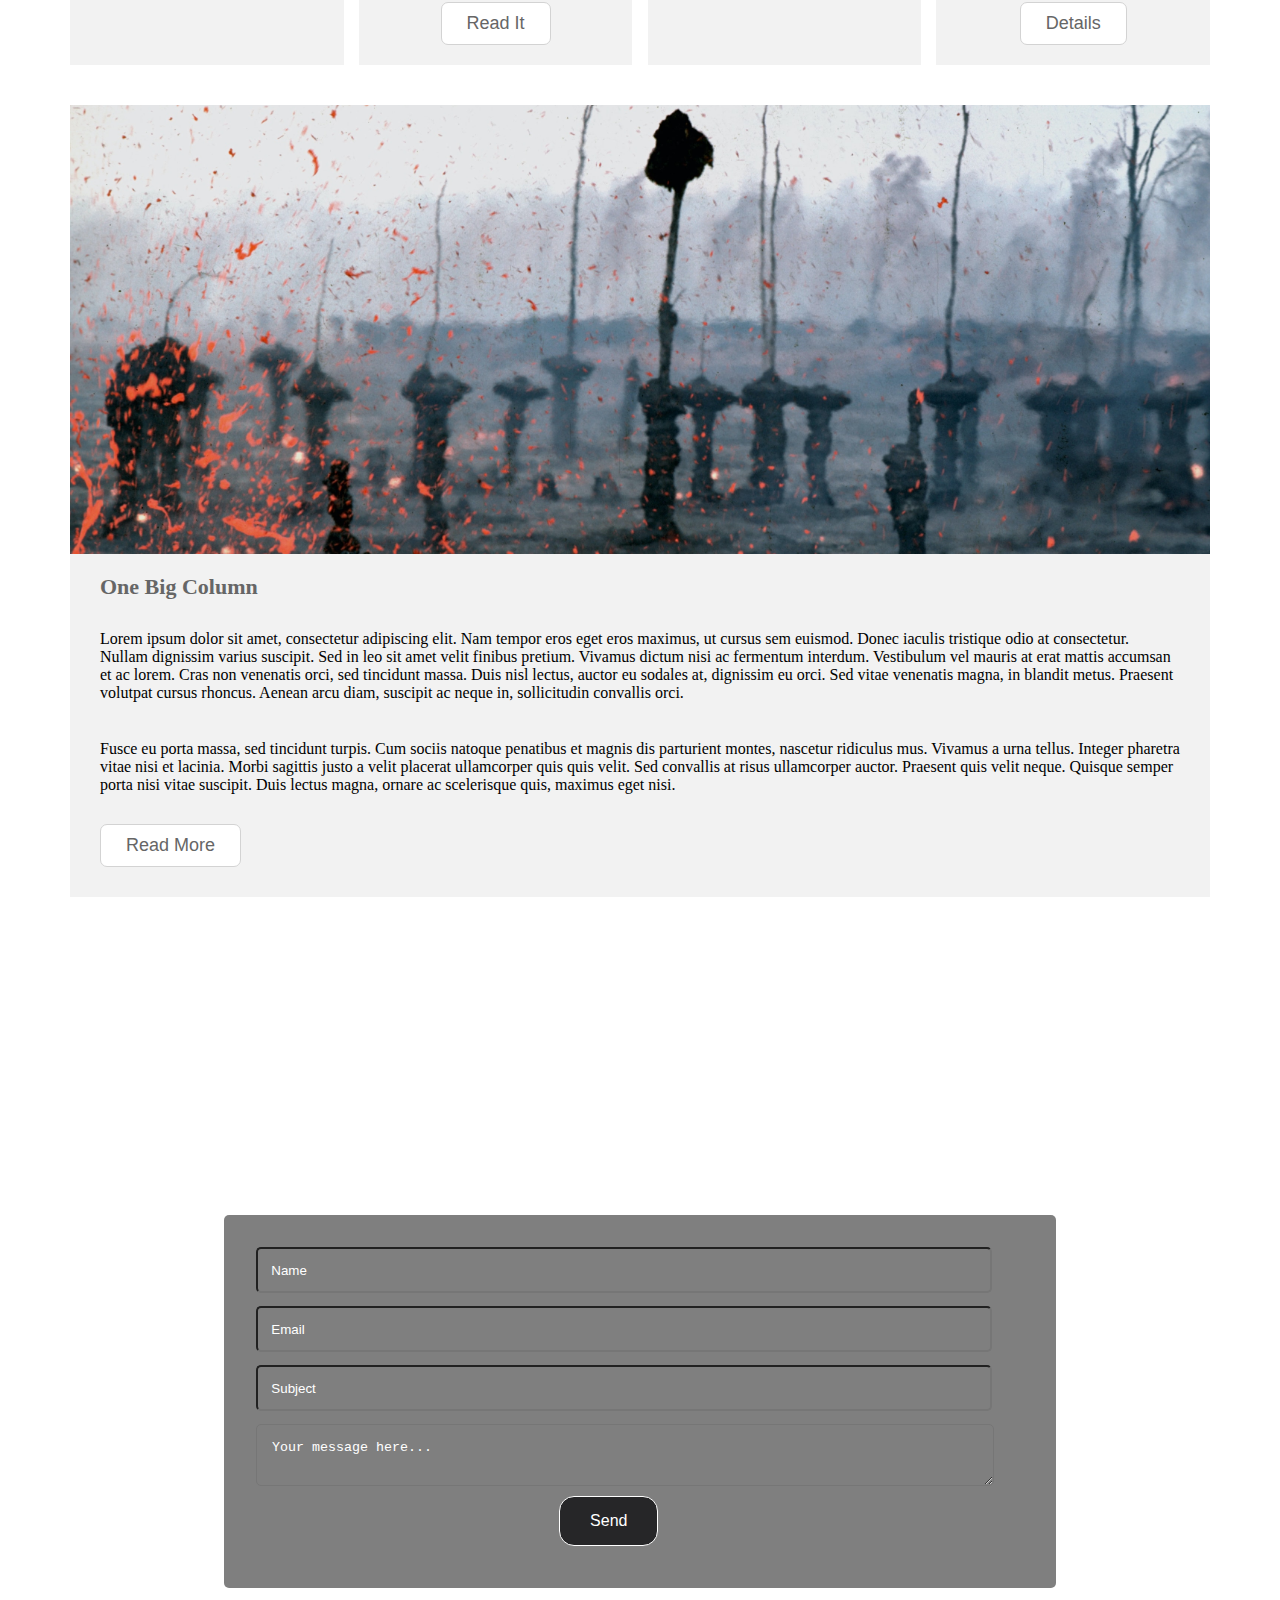
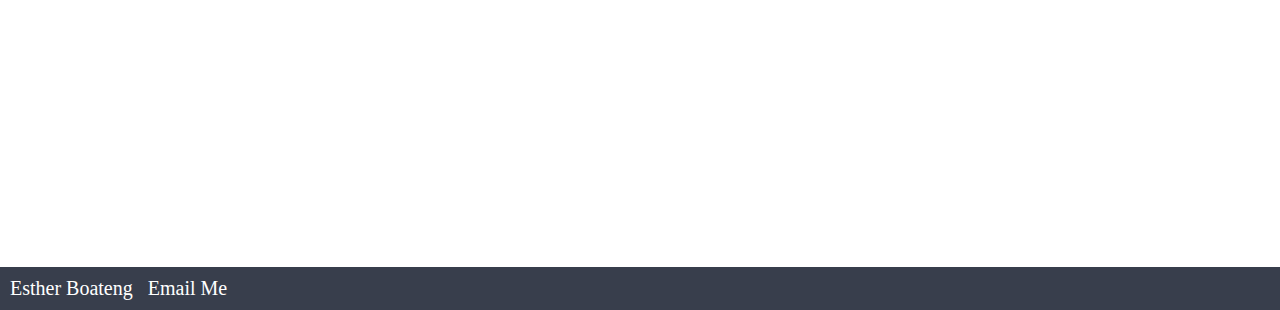
==== commit f3c433be: "media" ====
--- a/index.html
+++ b/index.html
@@ -236,7 +236,9 @@
     
 
   <footer>
-   <p>Esther</p> 
+
+   
+   <a href="http://estherboateng.co.uk/" target="_blank">Esther Boateng</a>	&nbsp; <a href="mailto:info@estherboateng.co.uk">Email Me</a> 
   </footer>
   
 <script src="index.js"></script>
--- a/style.css
+++ b/style.css
@@ -443,7 +443,7 @@
     position: fixed;
     z-index: 99;
     font-size: 40px;
-    color: #262628;
+    color: #0242e5;
     cursor: pointer;
     right: 2px;
     bottom: 20px;
@@ -459,8 +459,15 @@
     opacity: 0;
 }
 
-footer p {
-    font-size: 18px;
+footer {
+    font-size: 20px;
+    padding: 10px;
+    background-color: #383E4C;
+}
+
+footer a {
+  color: #fff; 
+  text-decoration: none;
 }
 
 /*Responsive Design*/
@@ -478,7 +485,7 @@
     label.nav-btn {
         display: block;
         cursor: pointer;
-        color: #fff;
+        color: #000;
     }
 
     .nav-wrapper {
@@ -545,7 +552,15 @@
 }
 
 @media screen and (min-width: 521px) and (max-width: 787px) {
+    .service-wrapper {
+        display: flex;
+        flex-wrap: wrap;
+        flex-direction: row;
+    }
     
+    .service-card {
+        flex: 0 1 48%;
+    }
 }
 
 
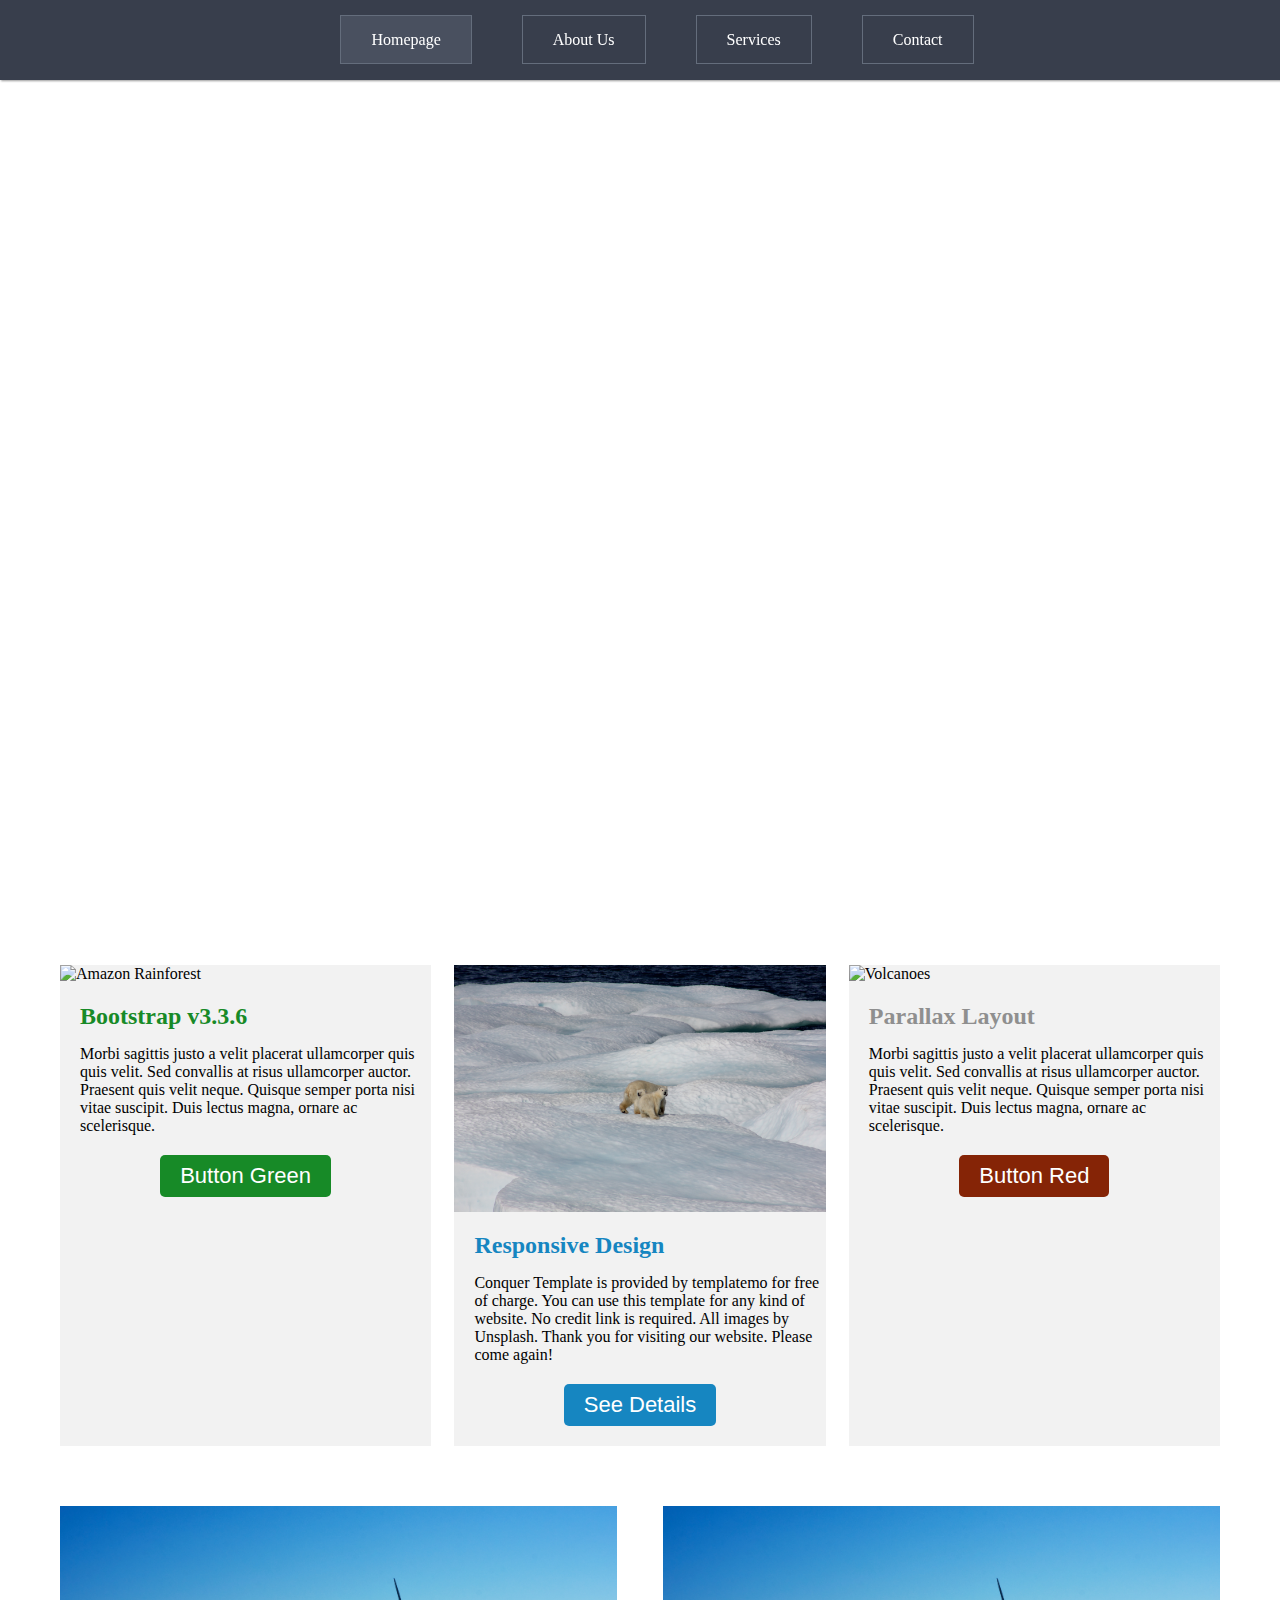
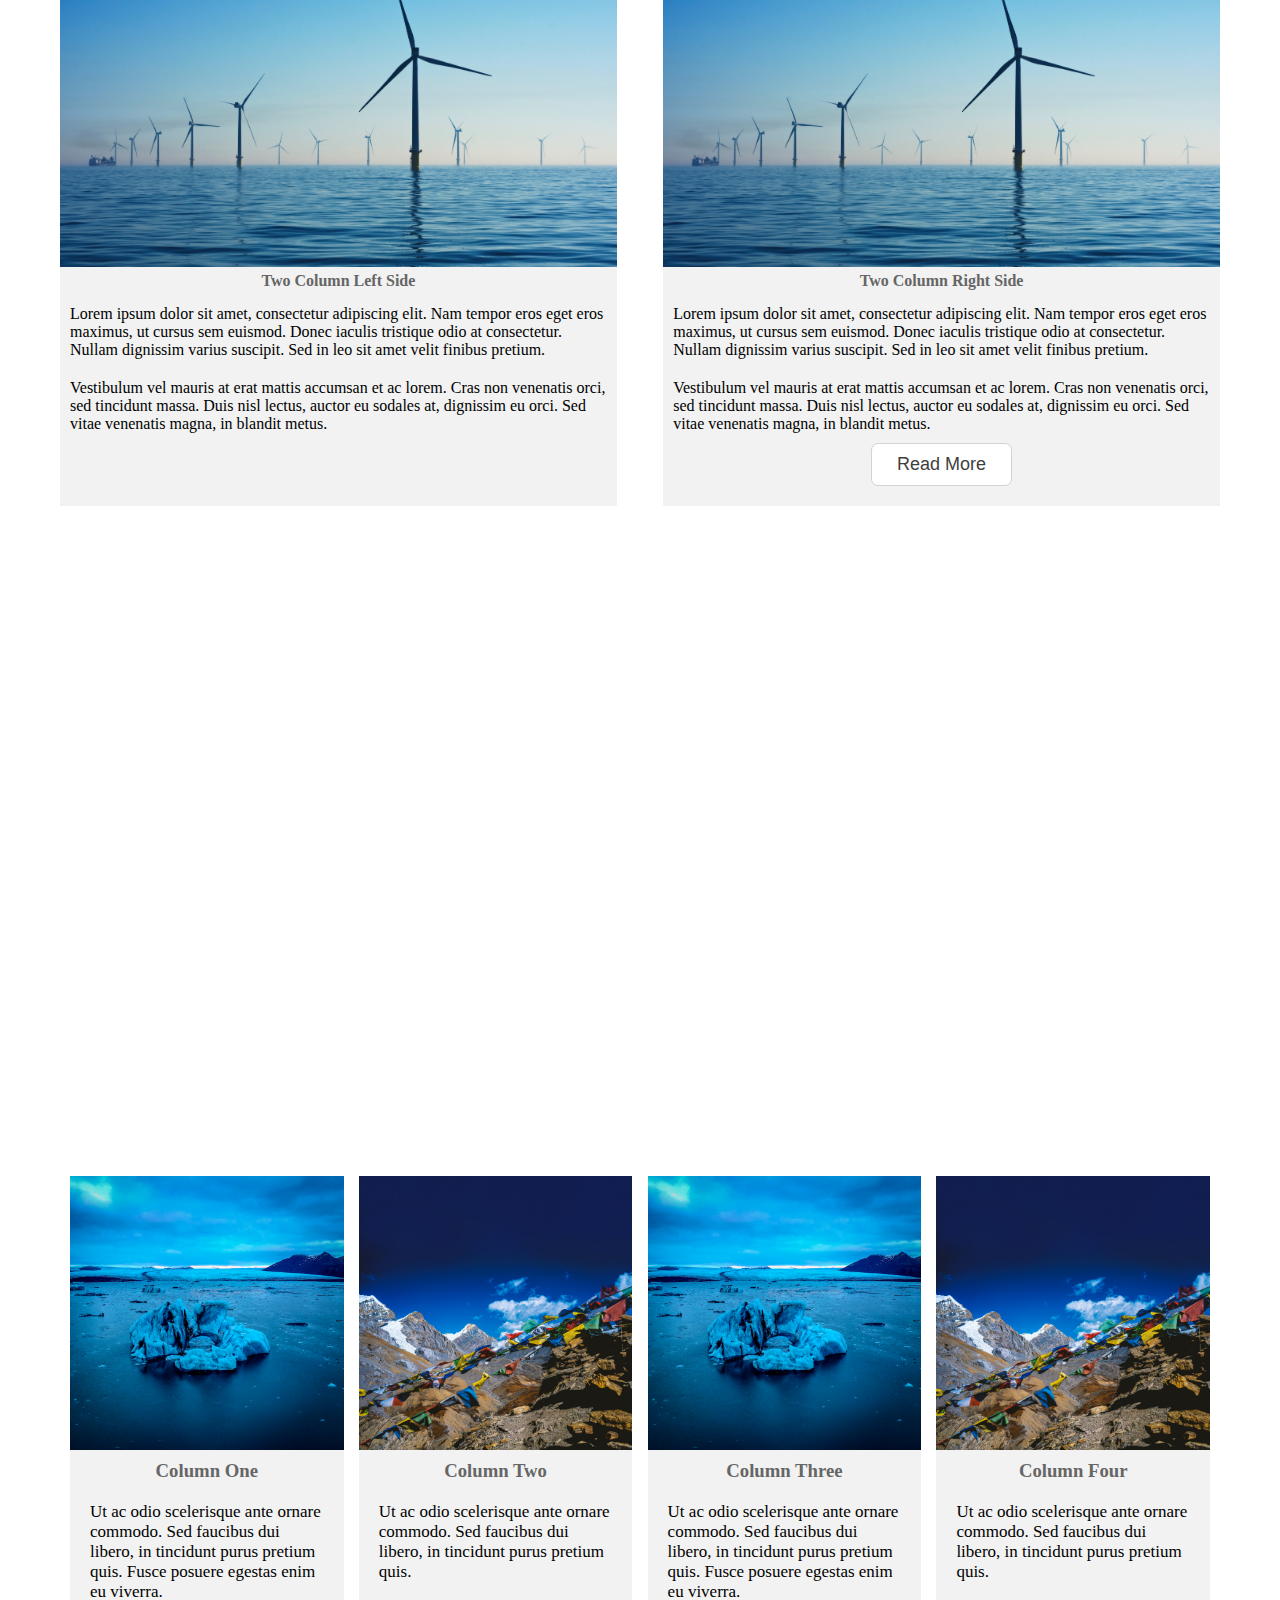
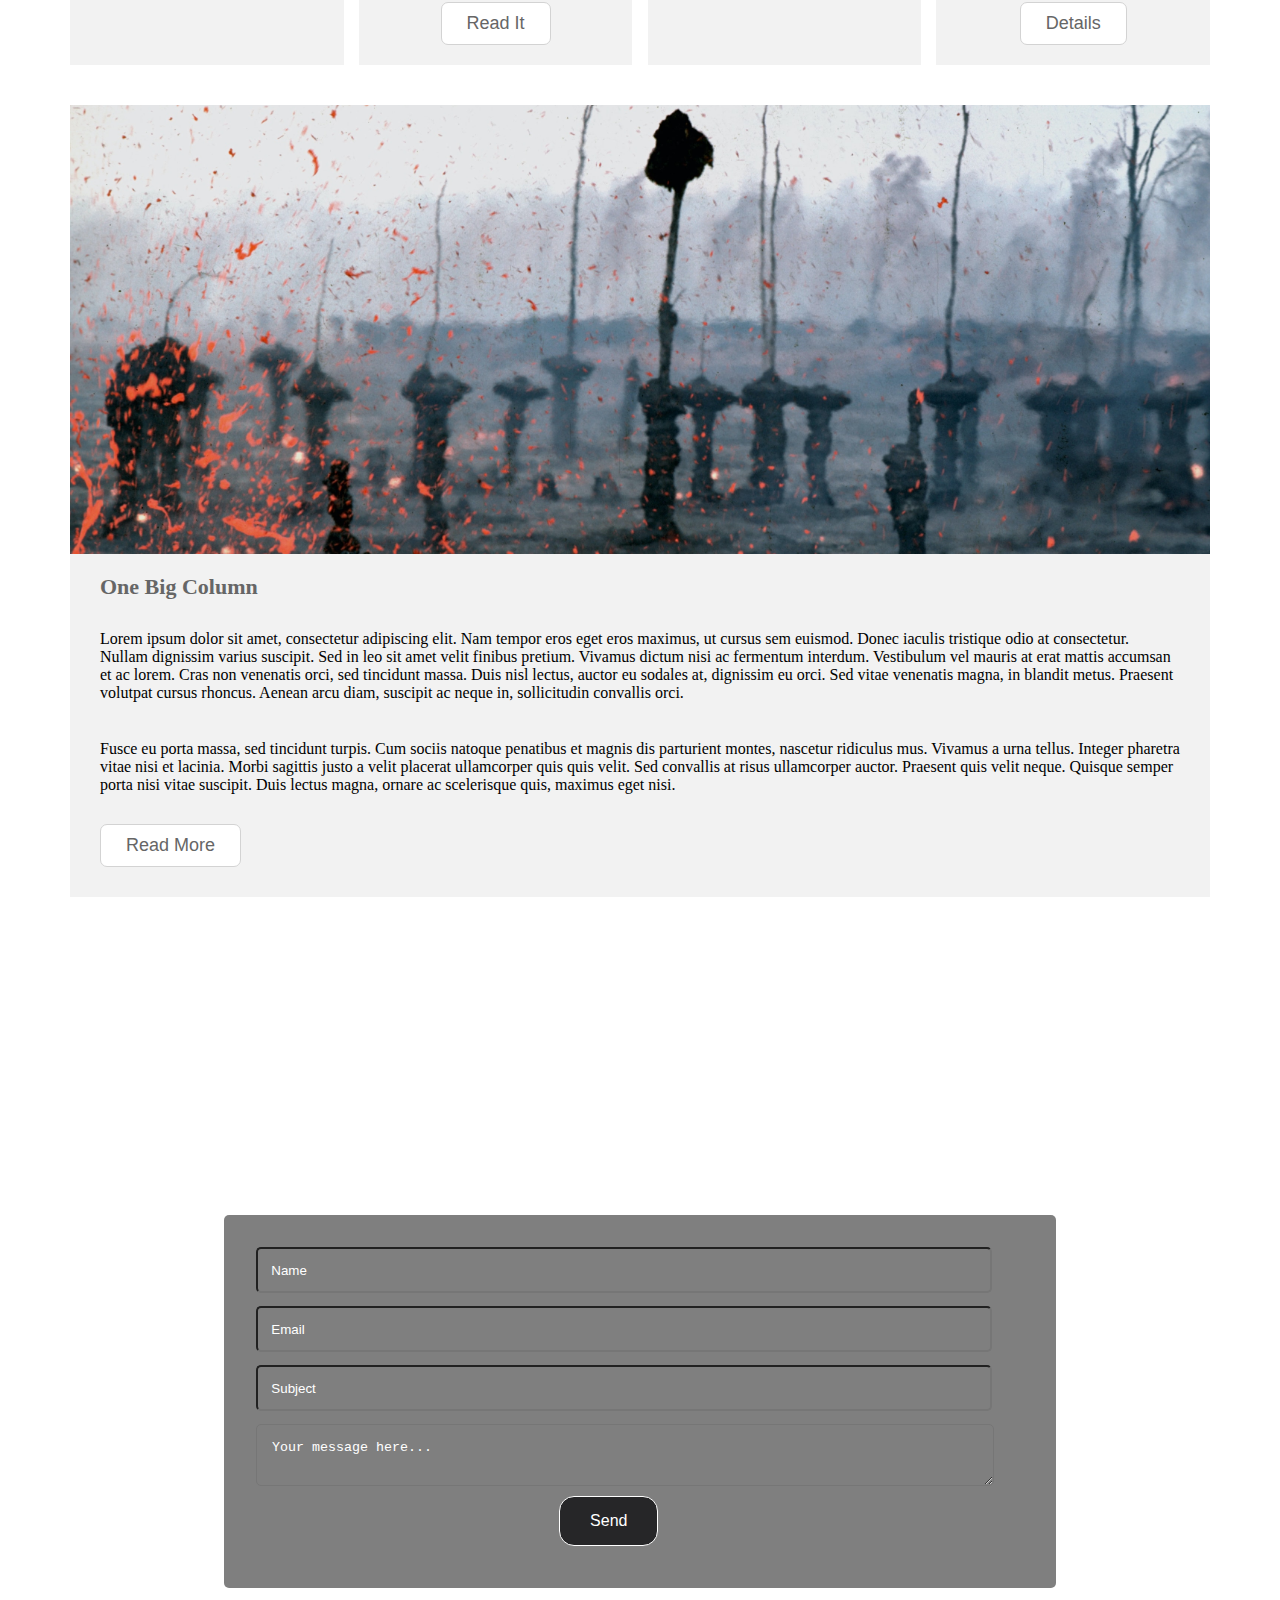
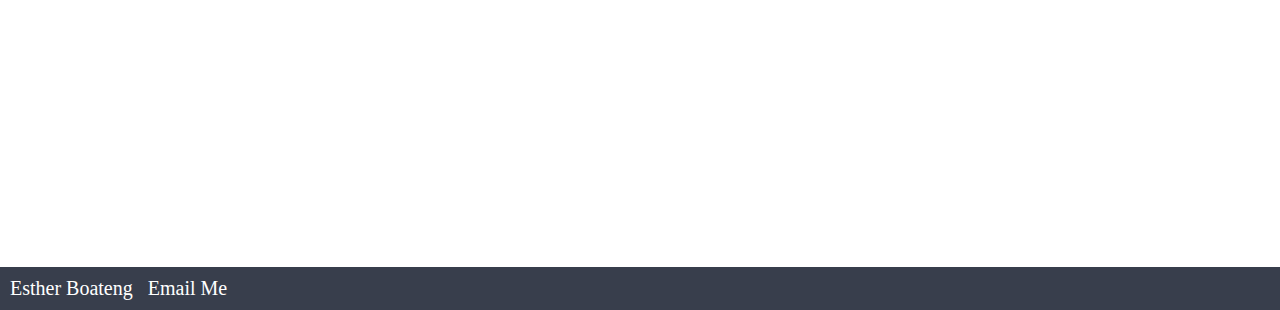
==== commit bf7d4935: "hamburger menu" ====
--- a/index.html
+++ b/index.html
@@ -12,21 +12,18 @@
 <body>
     
     <div class="top-bar">
-       
+        <button class="ham"></button>
         <nav class="menu">
-            <label for="toggle" class="nav-btn">
-                &#9776;
-            </label>
-            <input type="checkbox" id="toggle" class="hidden" />
-         
+           
+    
  
              <div class="nav-wrapper">
              <ul>
  
-                 <li ><a href="#home" class="active">Homepage</a></li>
-                 <li><a href="#about">About Us</a></li>
-                 <li><a href="#services">Services</a></li>
-                 <li><a href="#contact">Contact</a></li>
+                 <li><a href="#home" class="active menuLink">Homepage</a></li>
+                 <li><a href="#about" class="menuLink" >About Us</a></li>
+                 <li><a href="#services" class="menuLink">Services</a></li>
+                 <li><a href="#contact" class="menuLink">Contact</a></li>
              </ul>
          </div>
          </nav>
--- a/style.css
+++ b/style.css
@@ -6,7 +6,7 @@
 /* Banner */
 
 .banner {
-    background-image: url(/img/jeremy-bishop-tTY4nthc2IY-unsplash.jpg);
+    background-image: url(/img/johannes-plenio-RwHv7LgeC7s-unsplash.jpg);
     max-width: 100%;
     /*max-width: 1000px;*/
     background-size: cover;
@@ -68,12 +68,13 @@
     display: none;
 }
 
-/*#nav {
-   
-    position: absolute;
-    top: 15px;
-    right: 60px;
-}*/
+/*Testing-Nav*/
+
+.ham {
+    visibility: hidden;
+}
+
+
 .menu ul {
     display: flex;
     list-style-type: none;
@@ -491,7 +492,7 @@
     .nav-wrapper {
         text-align: center;
         width: 100%;
-        display: none;
+        /*display: none;*/
     }
 
     .menu ul {
@@ -499,8 +500,12 @@
     }
 
     .menu ul li {
-        padding: 15px;
-        background-color: #a6a8ad;
+
+            width: 80%;
+           
+            background-color: #a6a8ad;
+            display: block;
+            margin: 0 auto;
     }
 
     .menu ul li:nth-child(1) {
@@ -510,8 +515,12 @@
     
     .menu ul li a {
         border: none;
-        padding: 8px 110px;
-    }
+        padding: 1vw 27.5vw;
+   
+        font-size: 24px;
+    }
+
+   
 
     input#toggle:checked + .nav-wrapper {
             display: block;
@@ -548,6 +557,54 @@
     flex-direction: column;
     width: 60%;
 }
+
+
+.ham {
+    visibility: visible;
+    position: absolute;
+    /* always keep ham on top of everything */
+    z-index: 1000;
+    top: 20px;
+    right: 50px;
+    width: 36px;
+    height: 36px;
+    border: none;
+    outline: none;
+    cursor: pointer;
+    background-color: transparent;
+
+   
+    /* show the menu image */
+    background-image: url(/img/iconfinder_menu_3017931.png);
+    background-size: 100%;
+    
+  }
+
+  /* change ham image to close */
+.showClose {
+    background-image: url(/img/iconfinder_essential_set_close_1110973.png);
+  }
+
+  .nav-wrapper {
+    position: absolute;
+    top: 0;
+    left: 0;
+    /*background: black;*/
+    /*width: 50vw;*/
+    /*height: 100vh;*/
+    overflow: hidden;
+    color: white;
+    /* hide the menu above the screen by default */
+    transform: translateY(-100%);
+    /* transition adds a little animation when sliding in and out the menu */
+    transition: transform 0.6s ease;
+  }
+
+  .showNav {
+    /* show the menu */
+    transform: translateY(0);
+  }
+
 
 }
 
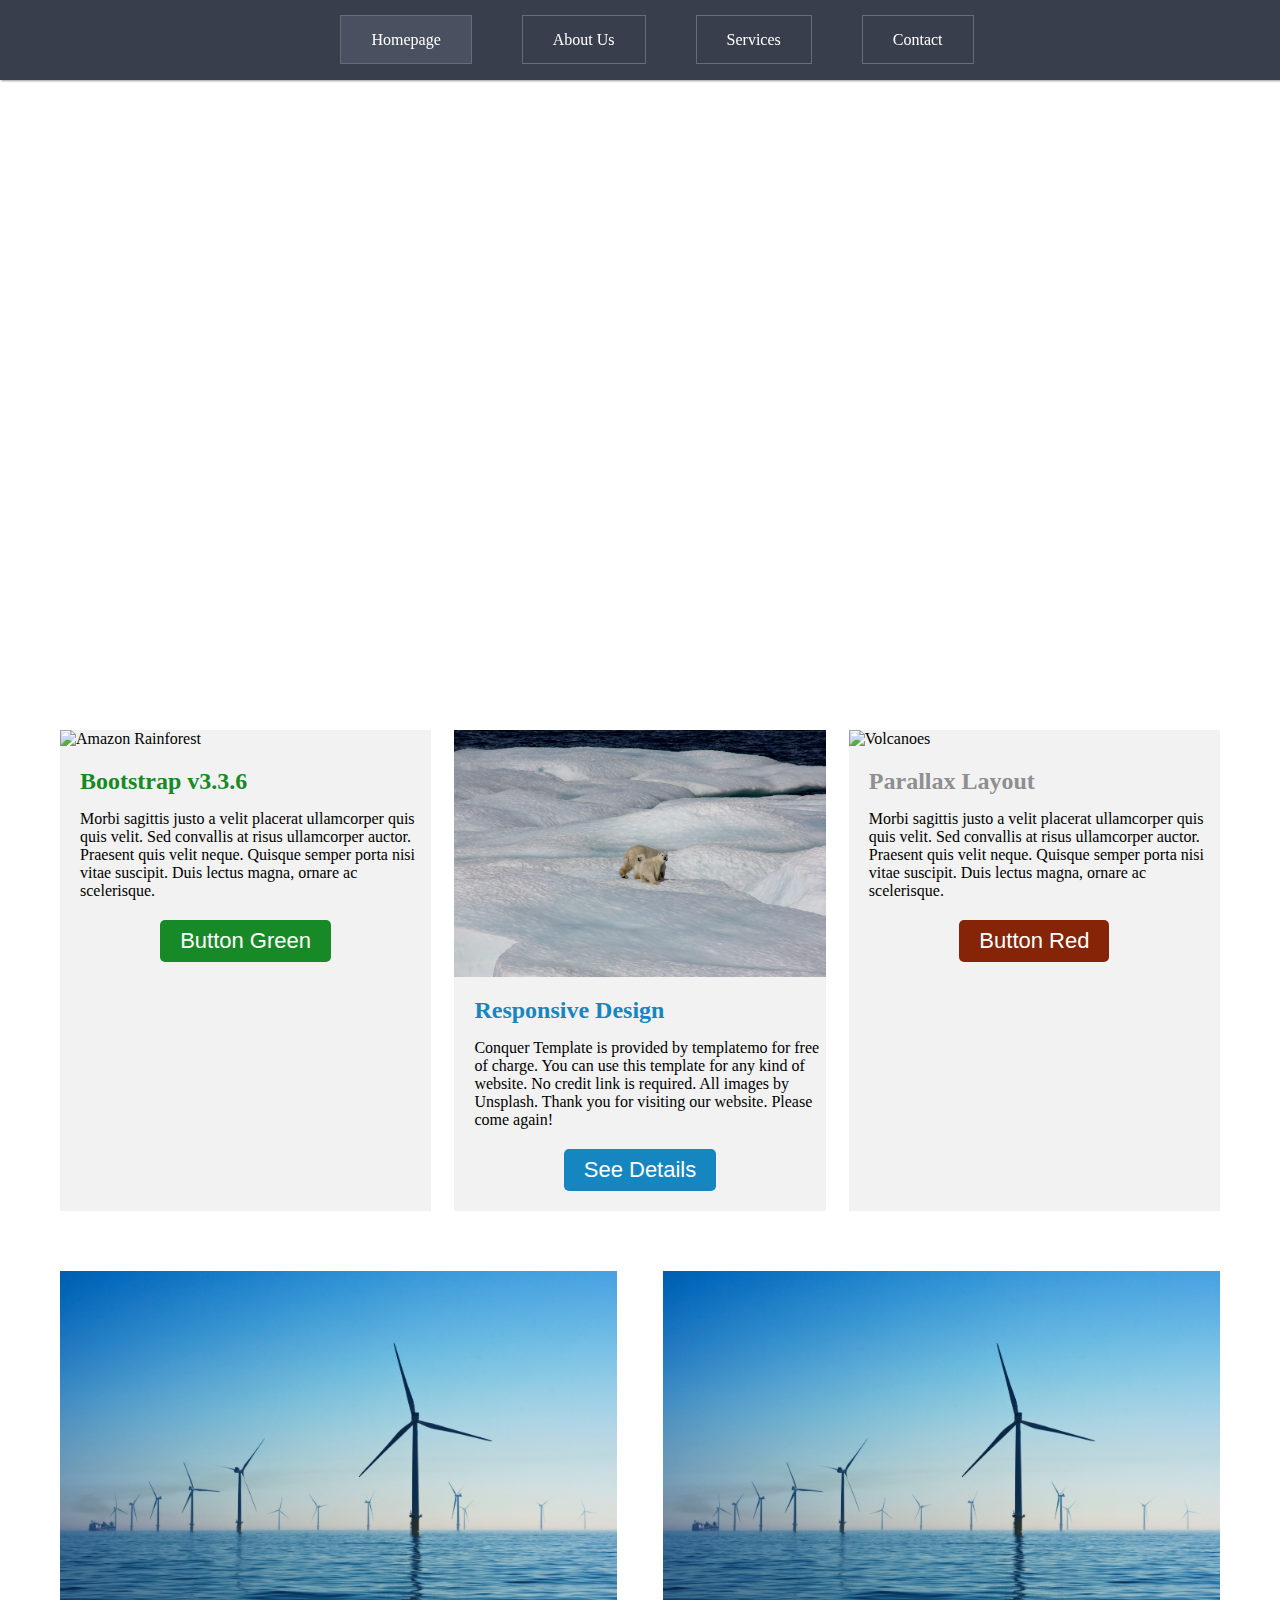
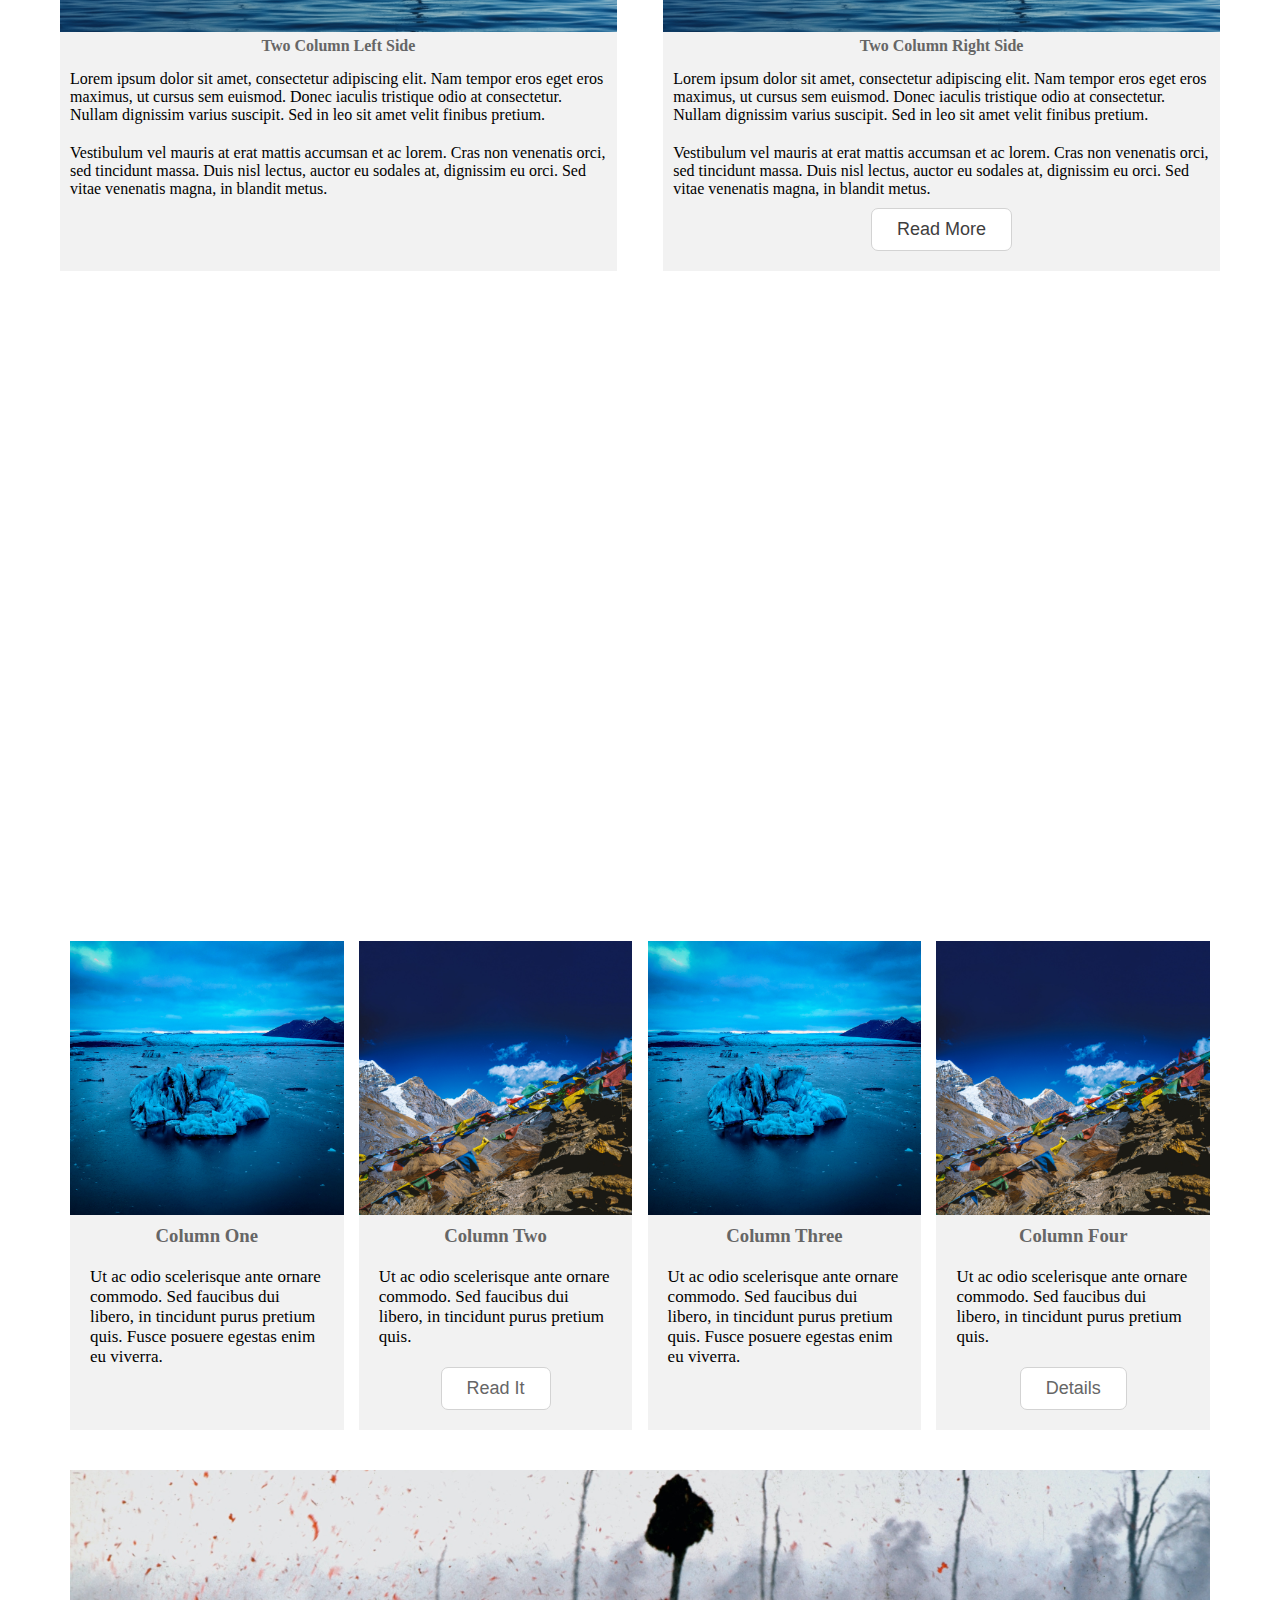
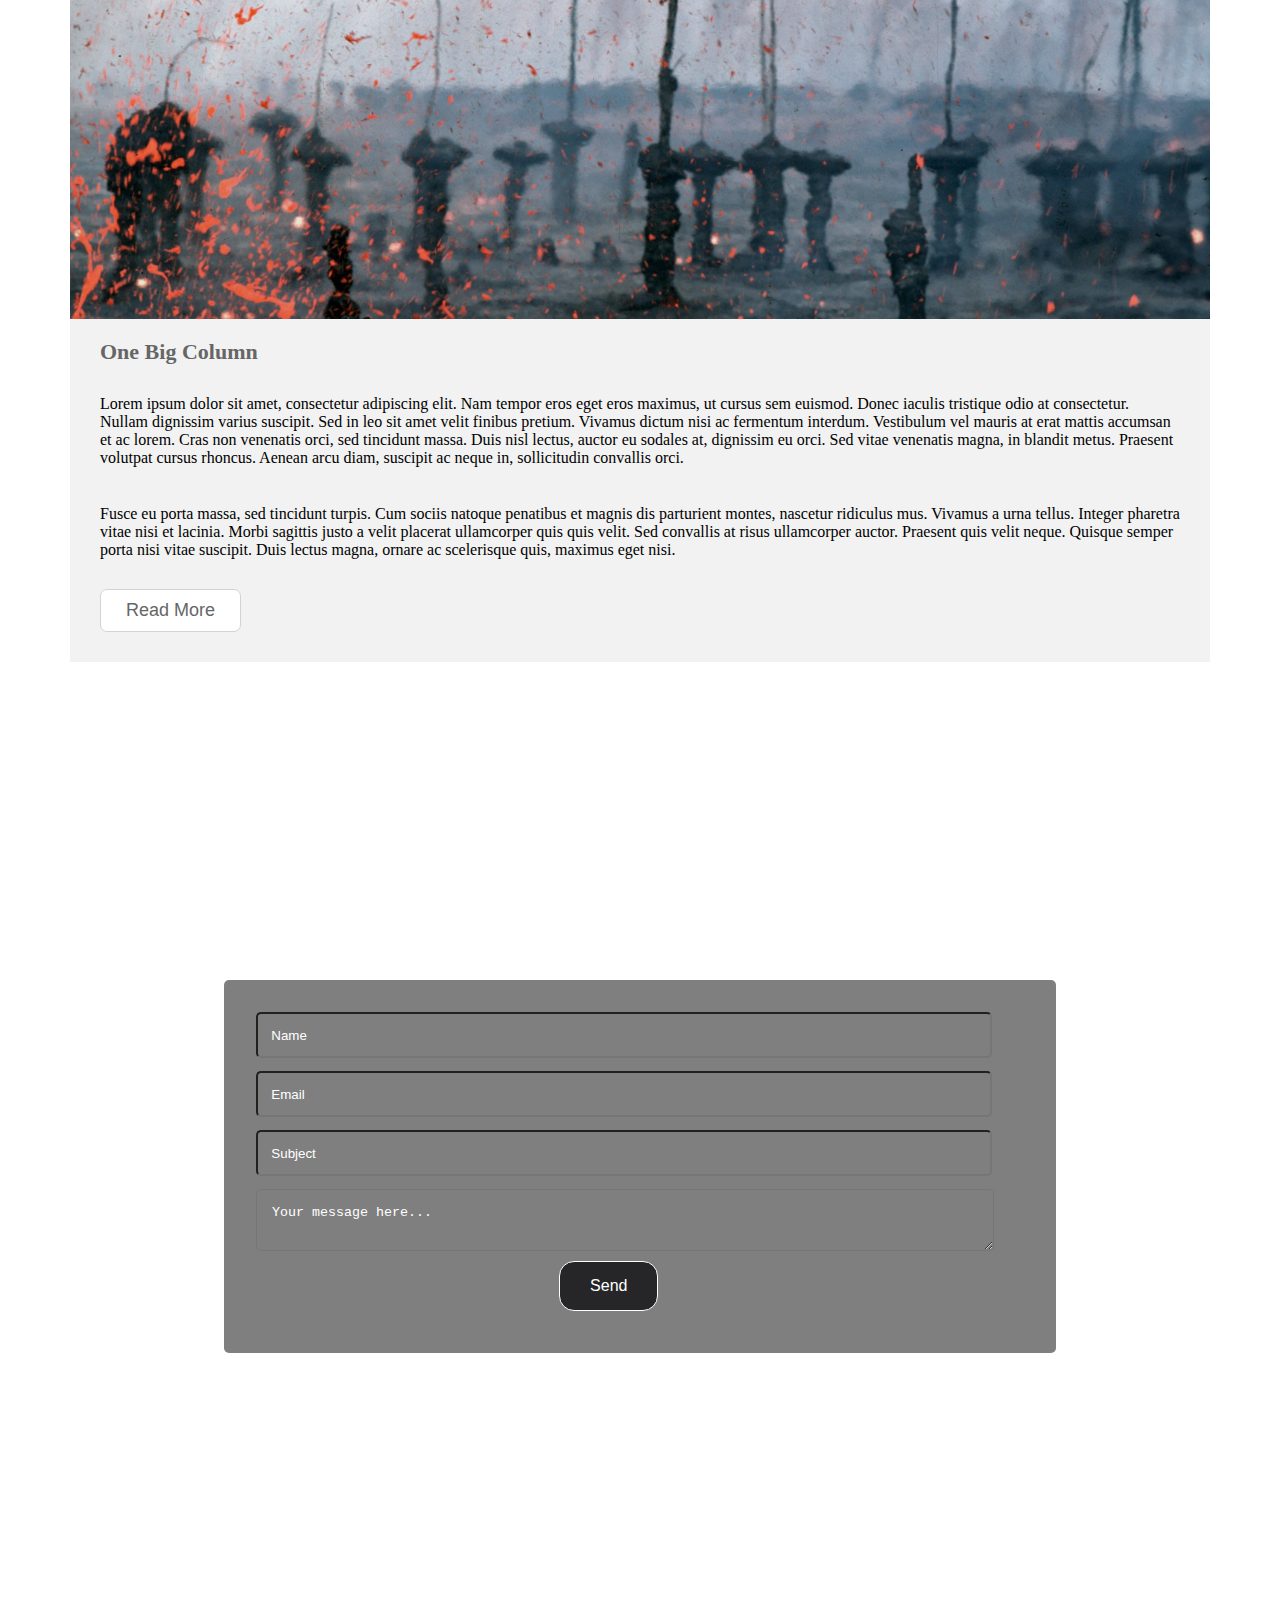
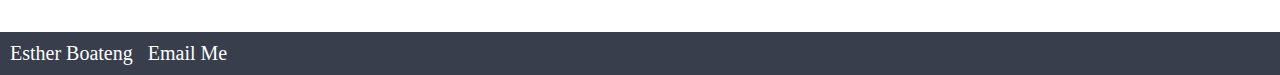
==== commit 853b7dac: "images" ====
--- a/index.html
+++ b/index.html
@@ -15,8 +15,6 @@
         <button class="ham"></button>
         <nav class="menu">
            
-    
- 
              <div class="nav-wrapper">
              <ul>
  
@@ -31,7 +29,8 @@
     
     </div>
 
-    
+    <section id="home">
+        
     <div class="banner">
         <div class="banner-text">
             <div class="banner-text-items">
@@ -40,6 +39,7 @@
             </div>
         </div>
     </div>
+    </section>
 
     <section id="about">
 
--- a/style.css
+++ b/style.css
@@ -5,18 +5,15 @@
 
 /* Banner */
 
-.banner {
+/*.banner {
     background-image: url(/img/johannes-plenio-RwHv7LgeC7s-unsplash.jpg);
     max-width: 100%;
-    /*max-width: 1000px;*/
     background-size: cover;
     height: 95vh;
     background-attachment: fixed;
     background-position: center;
     background-repeat: no-repeat;
-
-    
-}
+}*/
 
 .banner-text {
     display: flex;
@@ -52,29 +49,6 @@
     padding: 15px;
 }
 
-label.nav-btn {
-    position: absolute;
-    top: 20px;
-    right: 40px;
-    font-size: 26px;
-    display: none;
-}
-
-input#toggle {
-    position: absolute;
-    top: 26px;
-    right: 40px;
-
-    display: none;
-}
-
-/*Testing-Nav*/
-
-.ham {
-    visibility: hidden;
-}
-
-
 .menu ul {
     display: flex;
     list-style-type: none;
@@ -98,19 +72,13 @@
     background-color: #49505F;
 }
 
-.nav-btn i {
-    width: 35px;
-    height: 5px;
-    background-color: black;
-    margin: 6px 0;
-}
-
 a.active {
     background-color: #49505F;
 }
 
-
-
+.ham {
+    visibility: hidden;
+}
 
 /*Section - About */
 
@@ -124,7 +92,6 @@
 
 .card {
     flex: 0 1 32%;
-
 }
 
 .card img, .extra-cards img {
@@ -249,7 +216,6 @@
 
 .service-banner-text-items p {
     font-size: 1.46vw;
-    /*width: 50em;*/
 }
 
 .service-wrapper {
@@ -310,7 +276,7 @@
     display: block;
     border: 0;
     width: 100%;
-    height: auto;
+    
 }
 
 .extra-col h3, .extra-col button {
@@ -467,8 +433,8 @@
 }
 
 footer a {
-  color: #fff; 
-  text-decoration: none;
+    color: #fff;
+    text-decoration: none;
 }
 
 /*Responsive Design*/
@@ -476,136 +442,94 @@
 /*Mobile*/
 
 @media screen and (max-width: 767px) {
-
     .top-bar {
         background-color: transparent;
         box-shadow: none;
-       
-    }
-
-    label.nav-btn {
-        display: block;
-        cursor: pointer;
-        color: #000;
-    }
-
+    }
     .nav-wrapper {
         text-align: center;
         width: 100%;
-        /*display: none;*/
-    }
-
+    }
     .menu ul {
         flex-direction: column;
     }
-
     .menu ul li {
-
-            width: 80%;
-           
-            background-color: #a6a8ad;
-            display: block;
-            margin: 0 auto;
-    }
-
+        width: 80%;
+        background-color: #a6a8ad;
+        display: block;
+        margin: 0 auto;
+        border-bottom: 1px solid #fff;
+    }
     .menu ul li:nth-child(1) {
-        margin-top: 170px;
-    }
-    
-    
+        margin-top: 50px;
+    }
     .menu ul li a {
         border: none;
-        padding: 1vw 27.5vw;
-   
+        padding: 1vw 25vw;
         font-size: 24px;
     }
-
-   
-
-    input#toggle:checked + .nav-wrapper {
-            display: block;
-    }
-    
-
-   .about-wrapper  {
-
-flex-direction: column;
-    }
-.card {
-    margin-bottom: 30px;
-}
-
-.card:nth-child(3) {
-    margin-bottom: 10px;
-}
-
-.service-wrapper {
-    flex-direction: column;
-}
-.service-card {
-    margin-bottom: 30px;
-}
-
-.extra-col {
-    column-width: 100%;
-}
-.service-banner-text {
-    padding: 30% 0;
-}
-
-.form-area {
-    flex-direction: column;
-    width: 60%;
-}
-
-
-.ham {
-    visibility: visible;
-    position: absolute;
-    /* always keep ham on top of everything */
-    z-index: 1000;
-    top: 20px;
-    right: 50px;
-    width: 36px;
-    height: 36px;
-    border: none;
-    outline: none;
-    cursor: pointer;
-    background-color: transparent;
-
-   
-    /* show the menu image */
-    background-image: url(/img/iconfinder_menu_3017931.png);
-    background-size: 100%;
-    
-  }
-
-  /* change ham image to close */
-.showClose {
-    background-image: url(/img/iconfinder_essential_set_close_1110973.png);
-  }
-
-  .nav-wrapper {
-    position: absolute;
-    top: 0;
-    left: 0;
-    /*background: black;*/
-    /*width: 50vw;*/
-    /*height: 100vh;*/
-    overflow: hidden;
-    color: white;
-    /* hide the menu above the screen by default */
-    transform: translateY(-100%);
-    /* transition adds a little animation when sliding in and out the menu */
-    transition: transform 0.6s ease;
-  }
-
-  .showNav {
-    /* show the menu */
-    transform: translateY(0);
-  }
-
-
+    .ham {
+        visibility: visible;
+        position: absolute;
+        /* always keep ham button on top of everything */
+        z-index: 1000;
+        top: 20px;
+        right: 50px;
+        width: 36px;
+        height: 36px;
+        border: none;
+        outline: none;
+        cursor: pointer;
+        background-color: transparent;
+        background-image: url(/img/iconfinder_menu_3017931.png);
+        background-size: 100%;
+    }
+    .showClose {
+        background-image: url(/img/iconfinder_essential_set_close_1110973.png);
+    }
+    .nav-wrapper {
+        position: absolute;
+        top: 0;
+        left: 0;
+        overflow: hidden;
+        color: white;
+        transform: translateY(-100%);    /* hide the menu above the screen by default */
+        transition: transform 0.8s ease;
+    }
+    .showNav {
+        transform: translateY(0);
+        /* show the menu */
+    }
+    .about-wrapper {
+        flex-direction: column;
+    }
+    .card {
+        margin-bottom: 30px;
+    }
+    .card:nth-child(3) {
+        margin-bottom: 10px;
+    }
+    .service-wrapper {
+        flex-direction: column;
+    }
+    .service-card {
+        margin-bottom: 30px;
+    }
+    .extra-col {
+        column-width: 100%;
+    }
+    .service-banner-text {
+        padding: 30% 0;
+    }
+    .form-area {
+        flex-direction: column;
+        width: 60%;
+    }
+
+    .banner {
+        object-fit: cover;
+       
+    }
 }
 
 @media screen and (min-width: 521px) and (max-width: 787px) {
@@ -614,15 +538,24 @@
         flex-wrap: wrap;
         flex-direction: row;
     }
-    
     .service-card {
         flex: 0 1 48%;
     }
 }
 
-
-
- 
-
-
-
+@media screen and (max-width: 425px) {
+    .banner {
+        background-image: url(/img/nick-fewings-ajry0fdMcNs-unsplash.jpg);
+        background-image: url(/img/johannes-plenio-RwHv7LgeC7s-unsplash.jpg);
+    max-width: 100%;
+    background-size: cover;
+    height: 95vh;
+    background-attachment: fixed;
+    background-position: center;
+    background-repeat: no-repeat;
+        
+    }
+    .extra-col img {
+        height: 50vw;
+    }
+}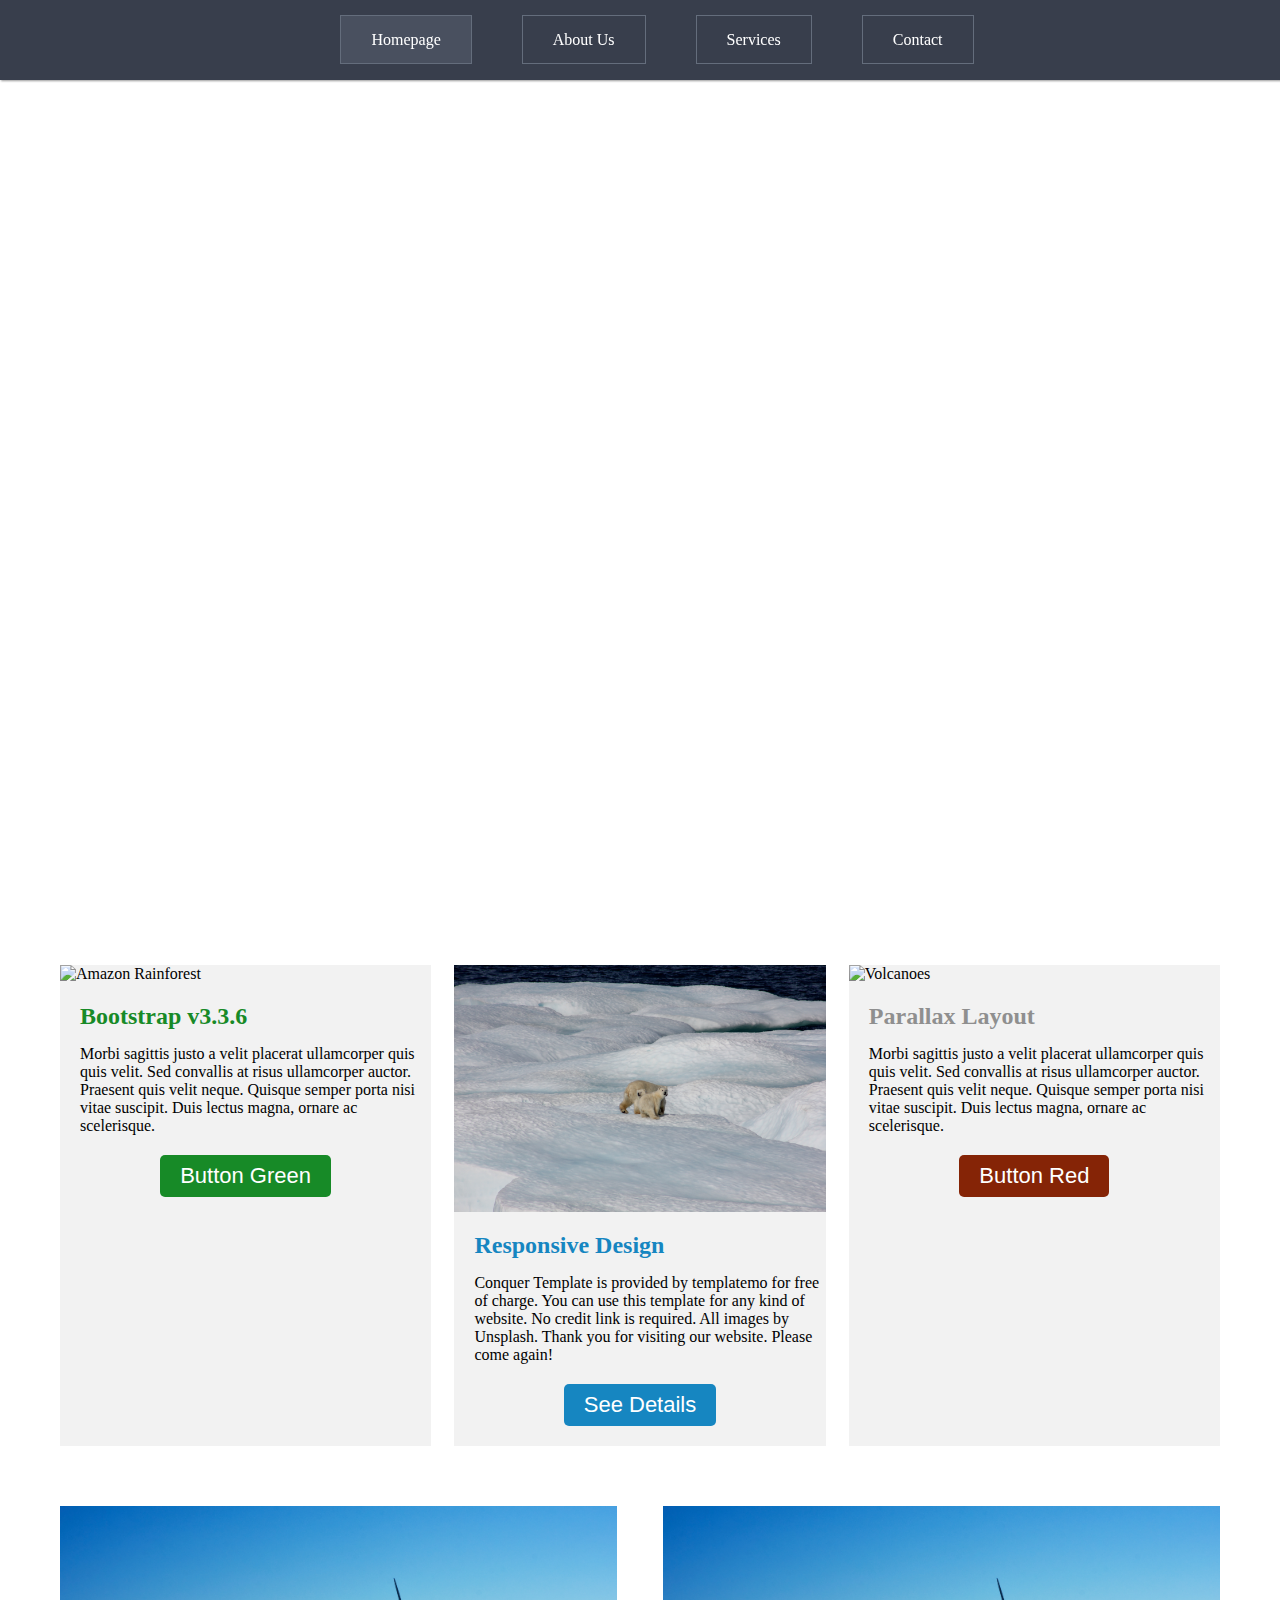
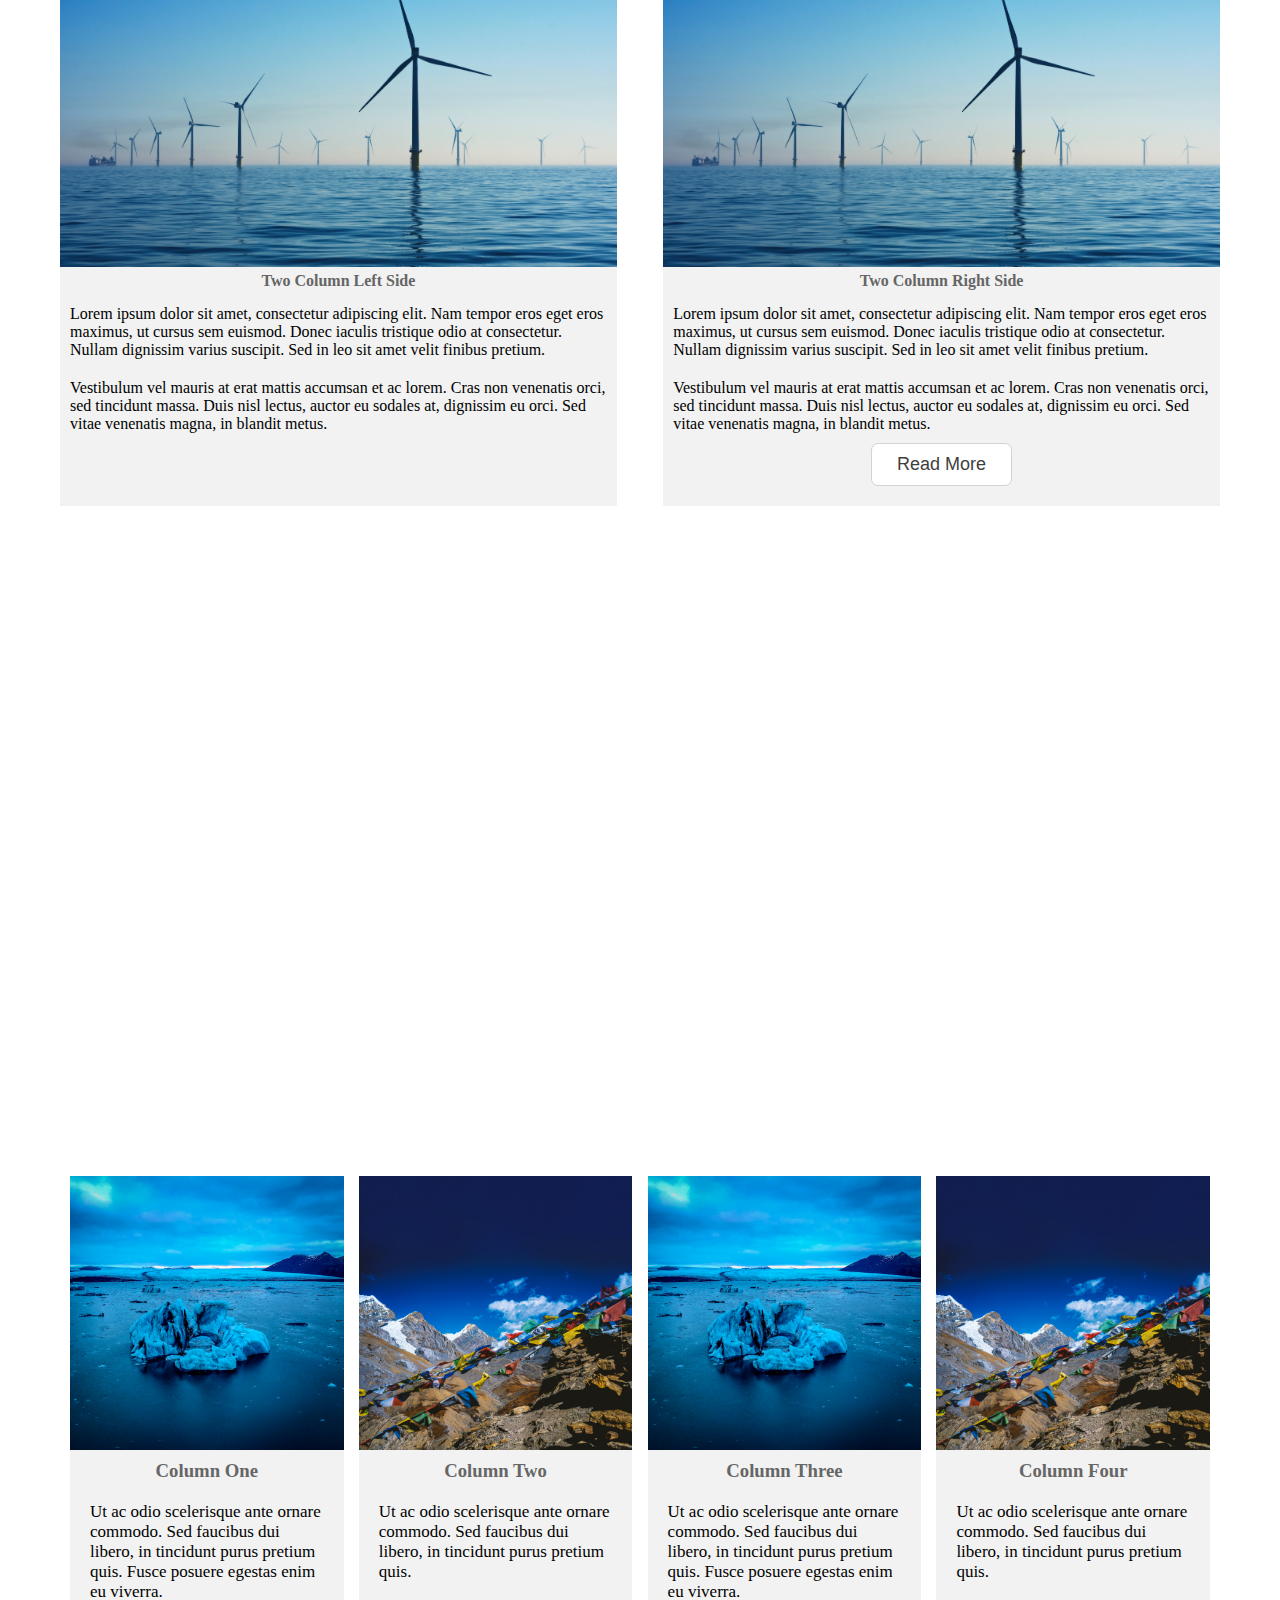
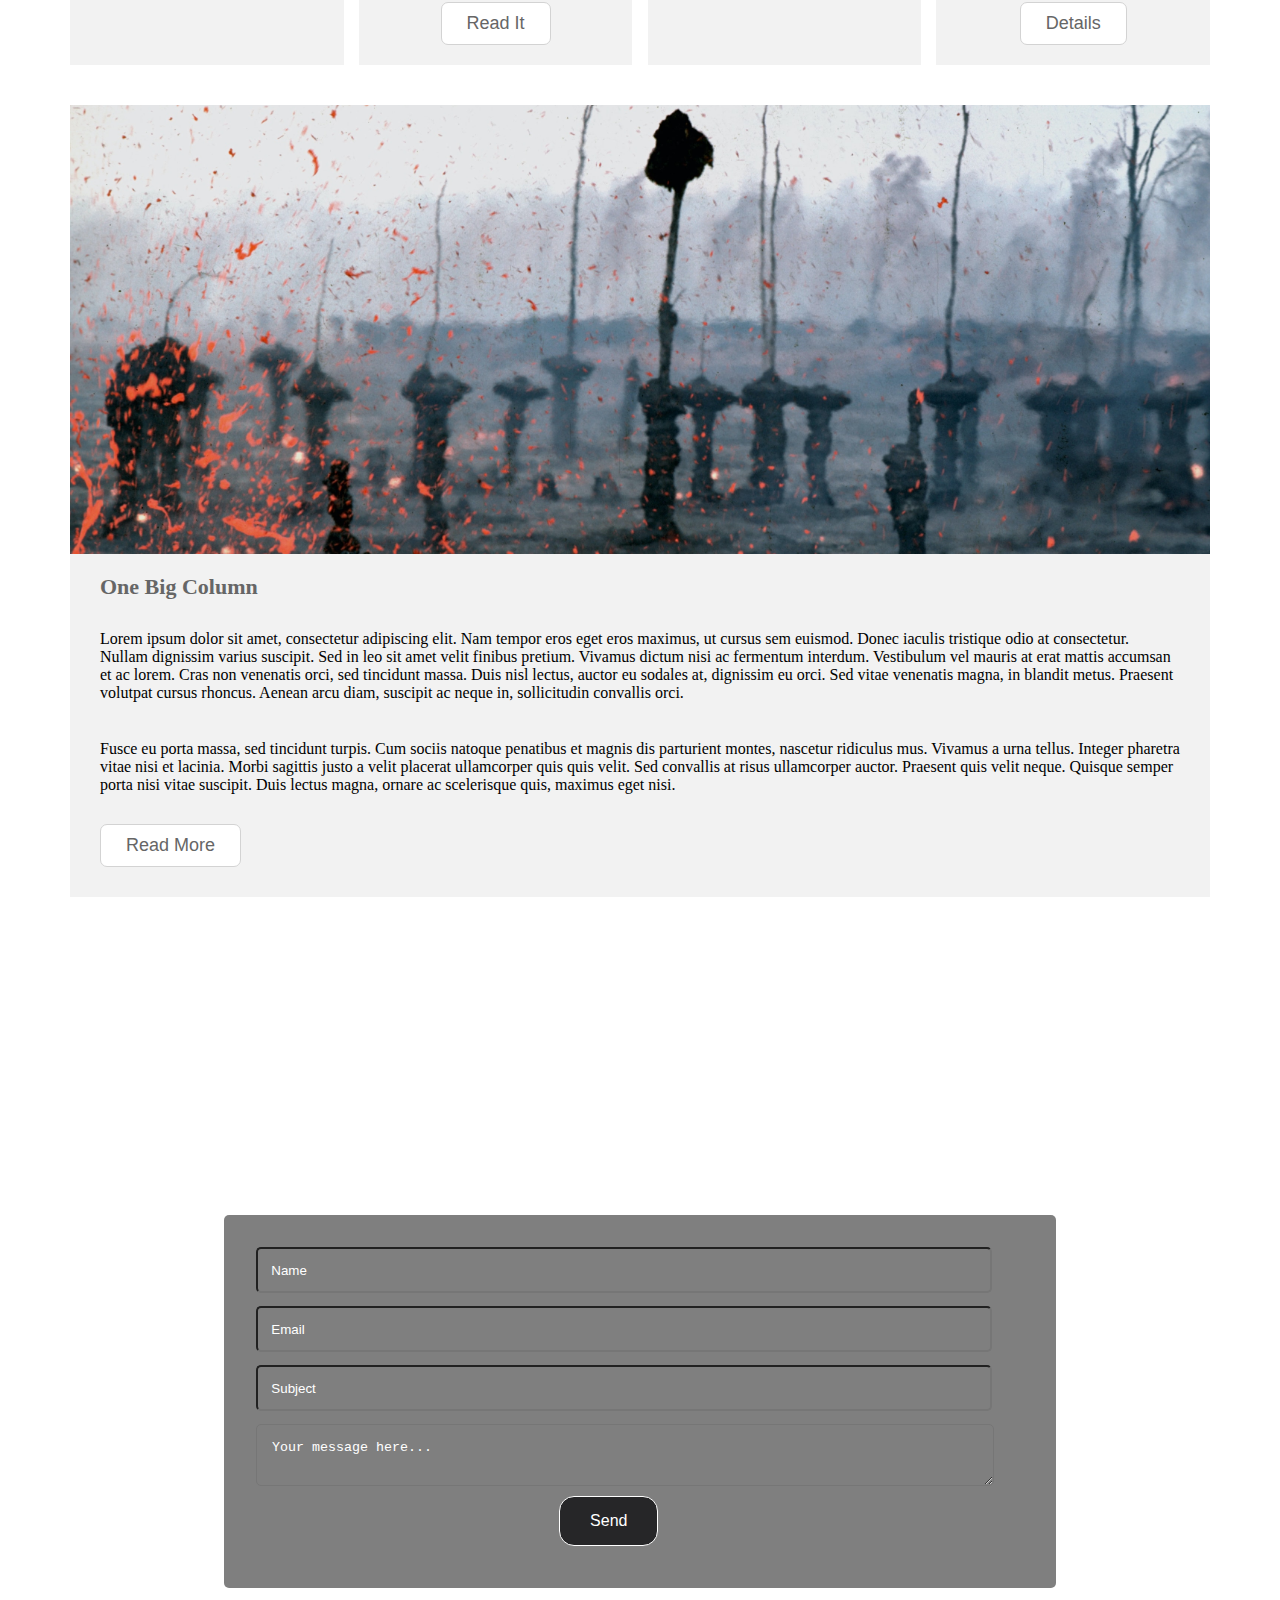
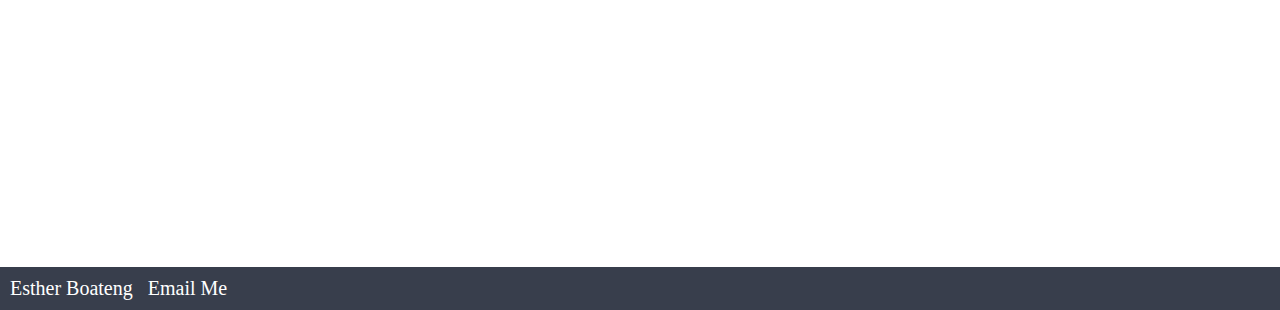
==== commit 10382192: "image" ====
--- a/index.html
+++ b/index.html
@@ -31,7 +31,7 @@
 
     <section id="home">
         
-    <div class="banner">
+    <div class="banner sharp">
         <div class="banner-text">
             <div class="banner-text-items">
                 <h1>Conquer</h1>
--- a/style.css
+++ b/style.css
@@ -5,15 +5,28 @@
 
 /* Banner */
 
-/*.banner {
+#home {
+    height: 95vh;
+}
+
+.banner {
     background-image: url(/img/johannes-plenio-RwHv7LgeC7s-unsplash.jpg);
-    max-width: 100%;
+    width: 100%;
+    height: 100%;
     background-size: cover;
-    height: 95vh;
+    
     background-attachment: fixed;
     background-position: center;
     background-repeat: no-repeat;
-}*/
+    image-rendering: auto;
+}
+
+.sharp {
+    image-rendering: -moz-crisp-edges;
+    image-rendering: -o-crisp-edges;
+    image-rendering: -webkit-optimize-contrast;
+    -ms-interpolation-mode: nearest-neighbor;
+}
 
 .banner-text {
     display: flex;
@@ -526,10 +539,6 @@
         width: 60%;
     }
 
-    .banner {
-        object-fit: cover;
-       
-    }
 }
 
 @media screen and (min-width: 521px) and (max-width: 787px) {
@@ -544,17 +553,27 @@
 }
 
 @media screen and (max-width: 425px) {
-    .banner {
+    /*.banner {
         background-image: url(/img/nick-fewings-ajry0fdMcNs-unsplash.jpg);
-        background-image: url(/img/johannes-plenio-RwHv7LgeC7s-unsplash.jpg);
-    max-width: 100%;
-    background-size: cover;
+        background-image: url(/img/johannes-plenio-RwHv7LgeC7s-unsplash.jpg);*/
+    /*max-width: 100%;*/
+   /* background-size: cover;
     height: 95vh;
     background-attachment: fixed;
     background-position: center;
     background-repeat: no-repeat;
         
-    }
+    }*/
+
+    /*.banner {
+        width: 50%;
+        height: 50%;
+    }*/
+
+    /*#home {
+        width: ;
+    }*/
+
     .extra-col img {
         height: 50vw;
     }
